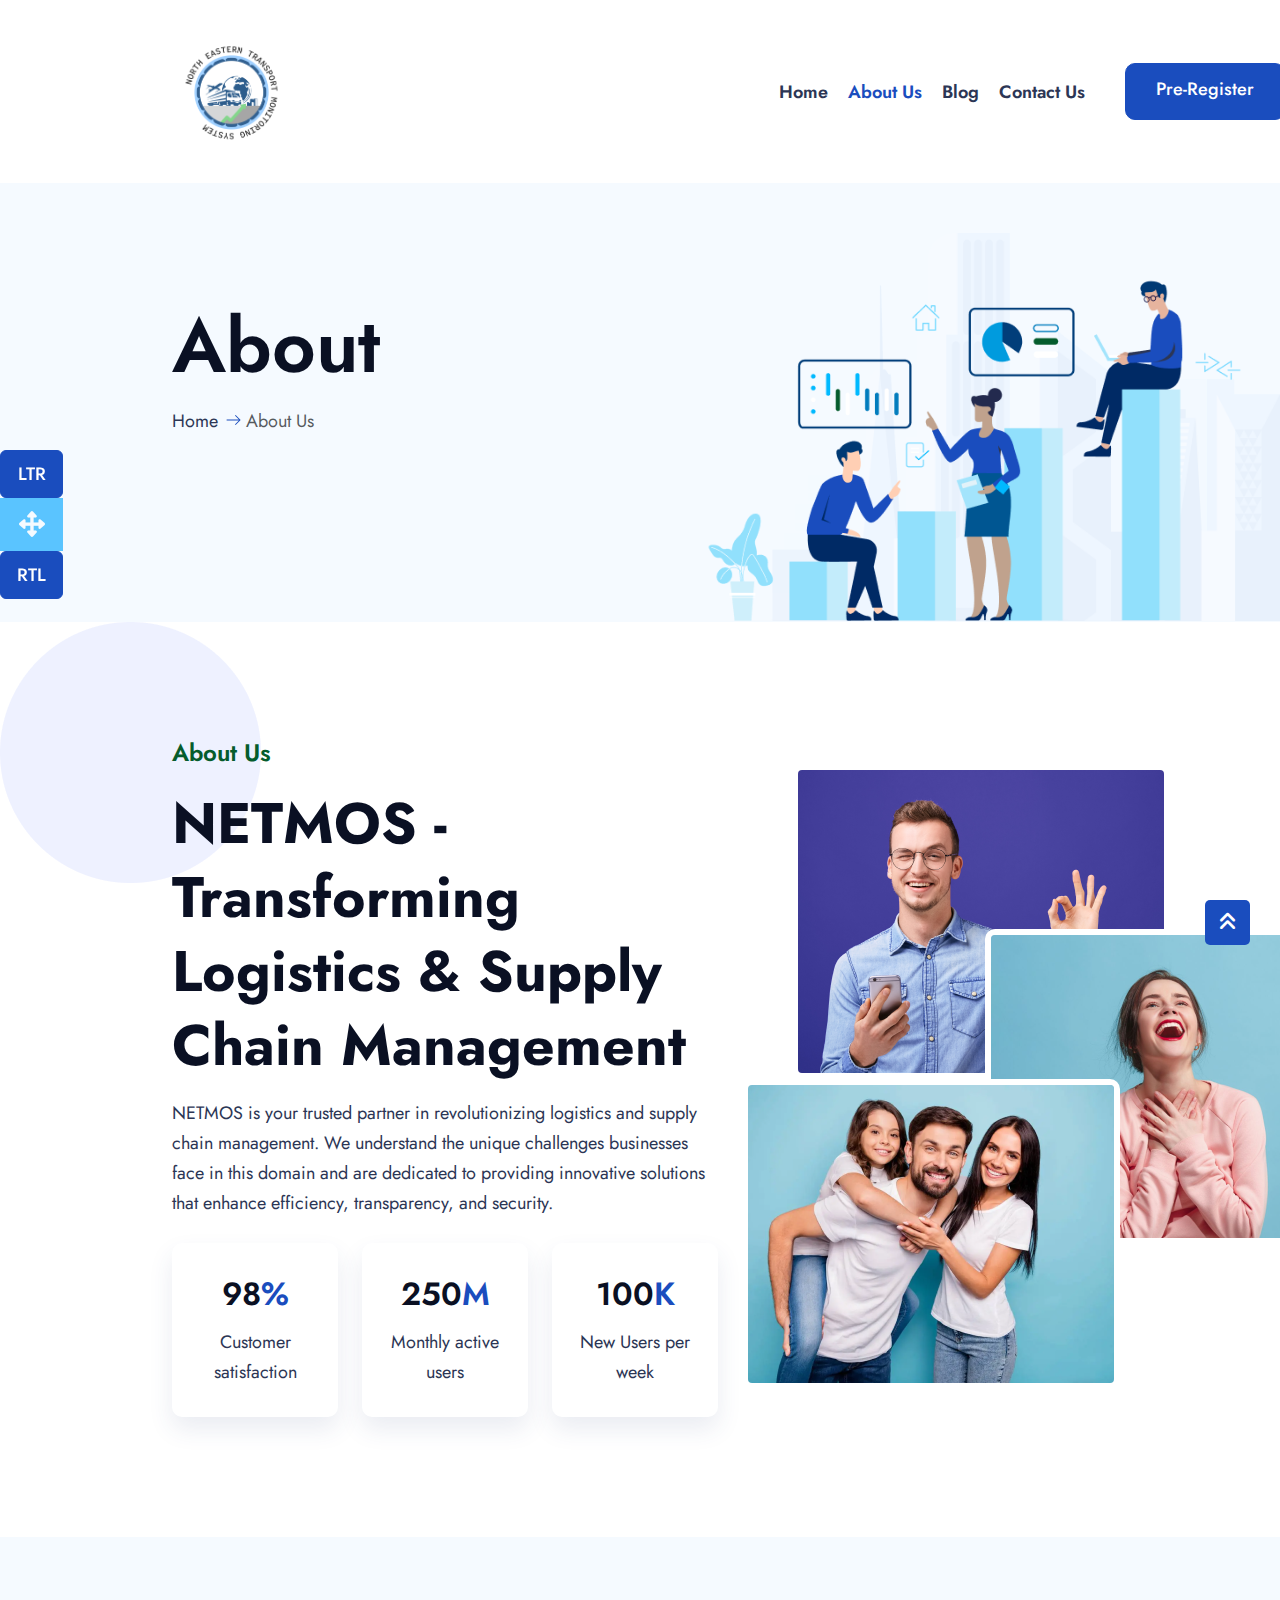
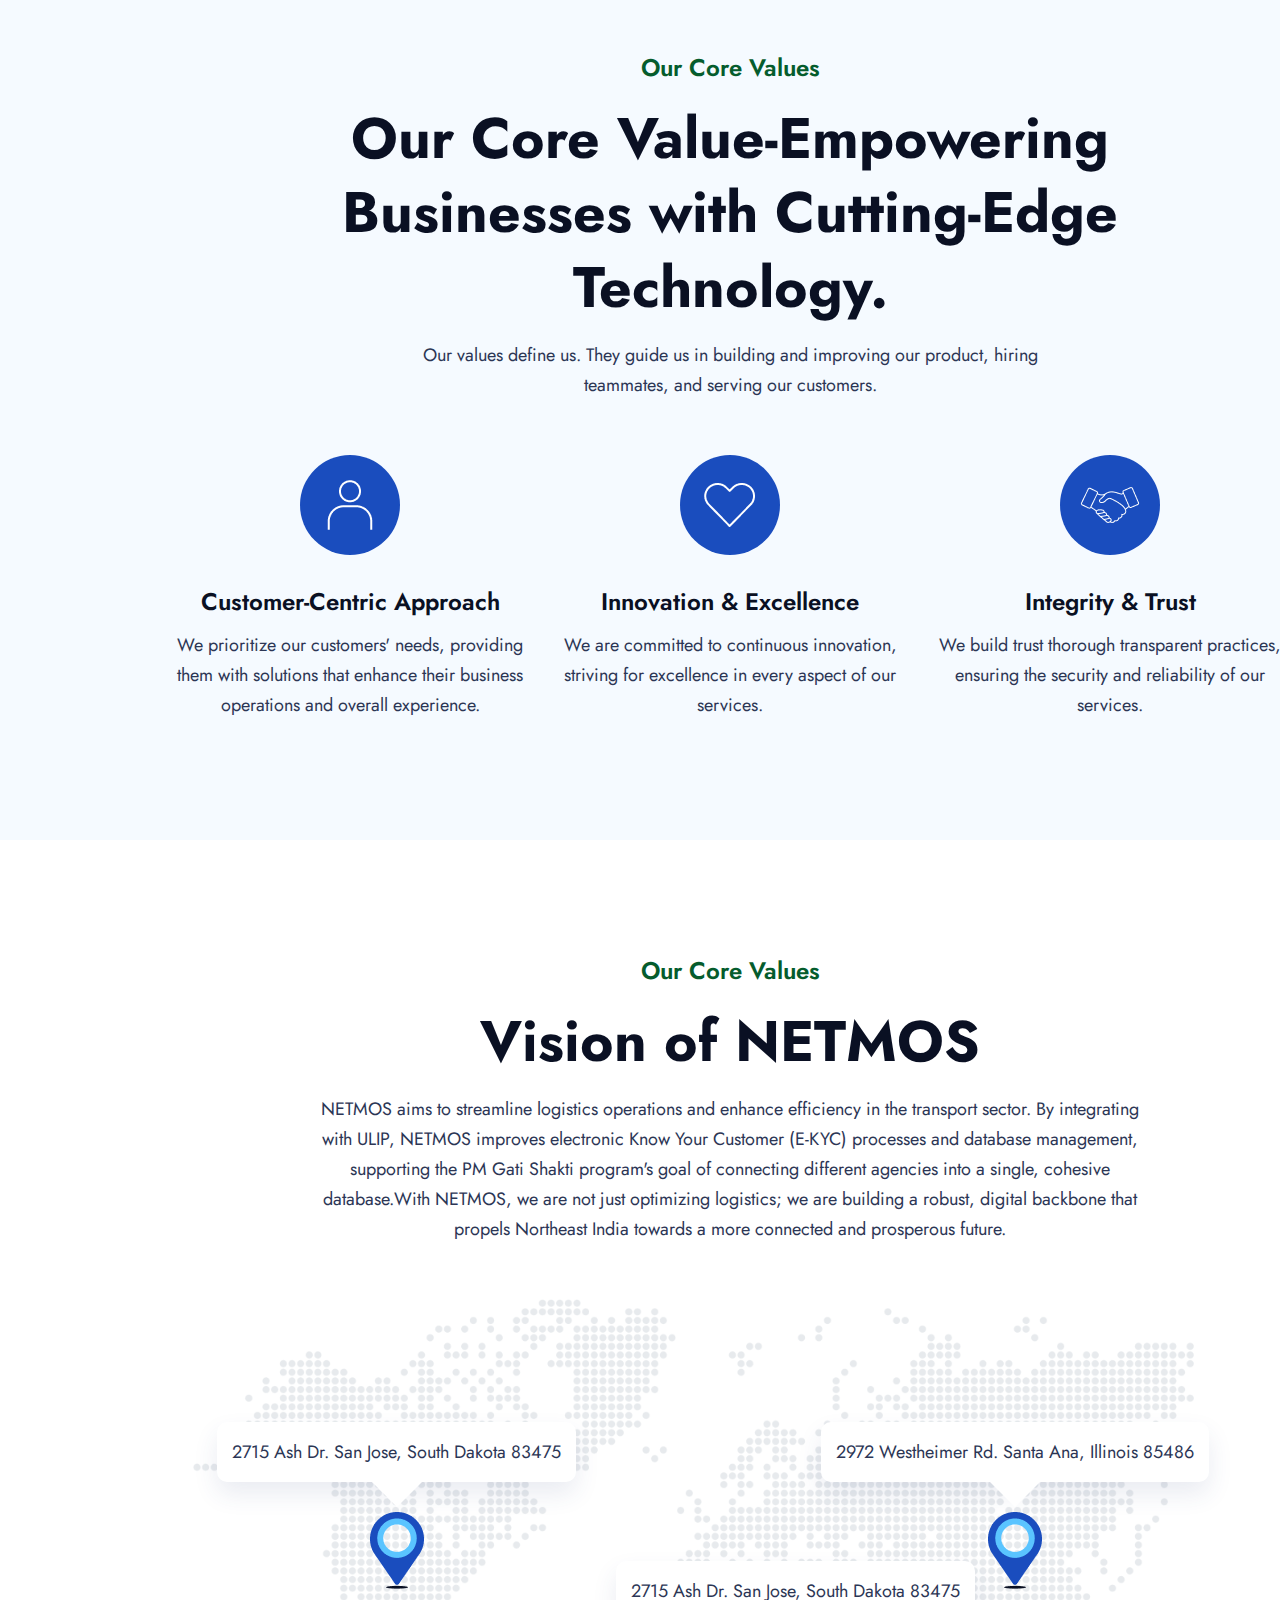
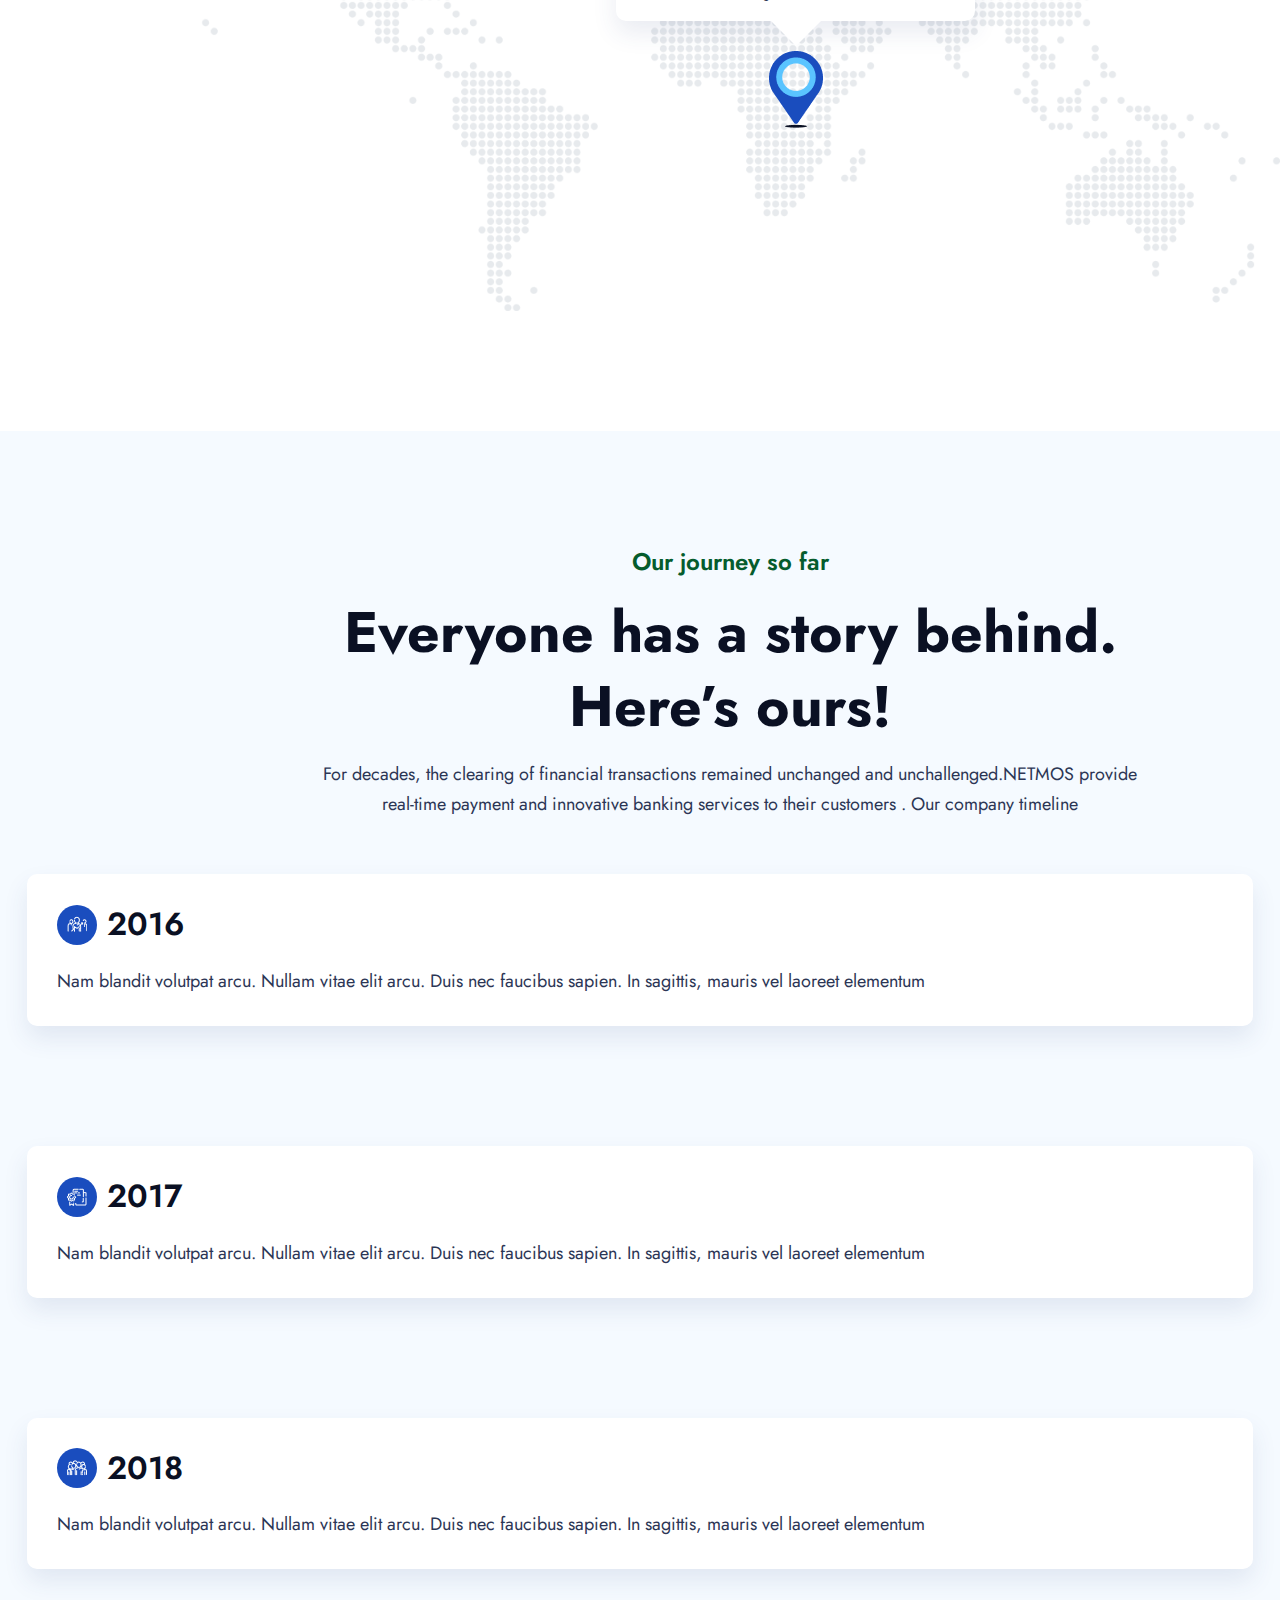
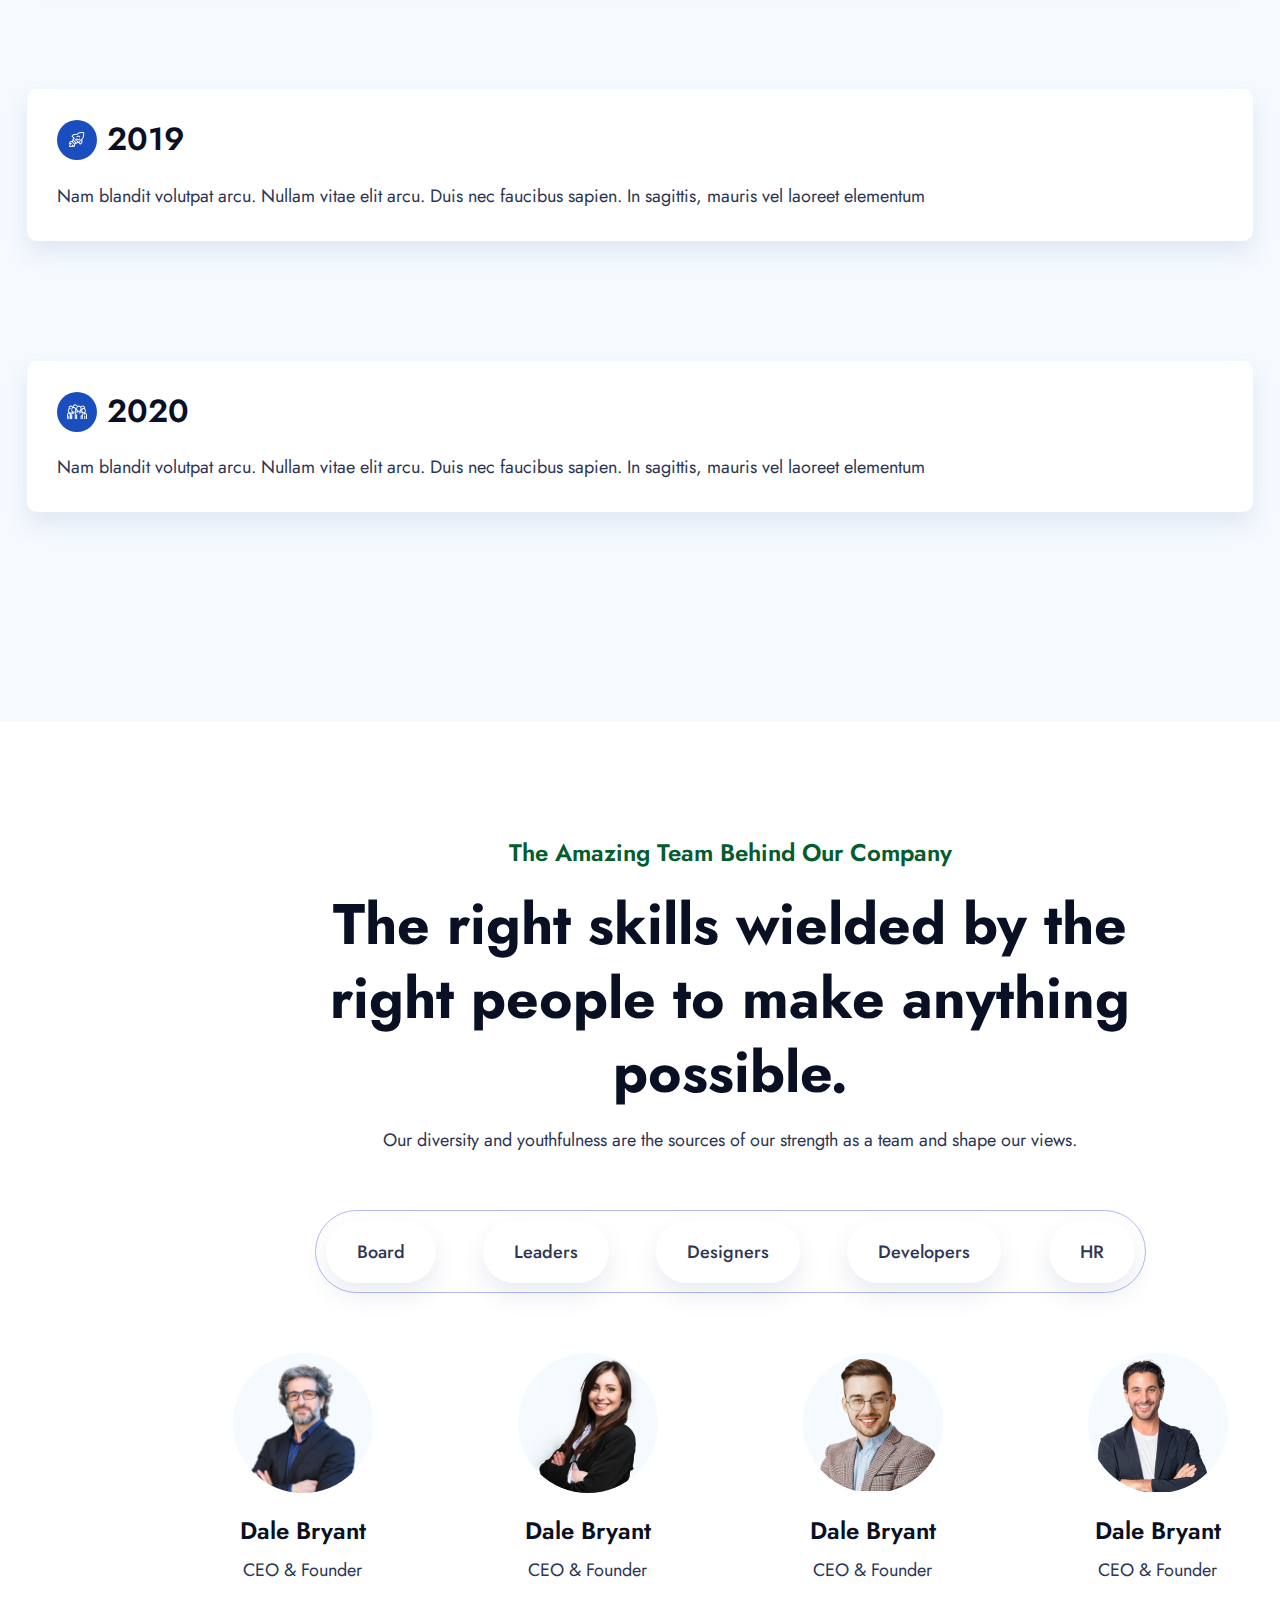
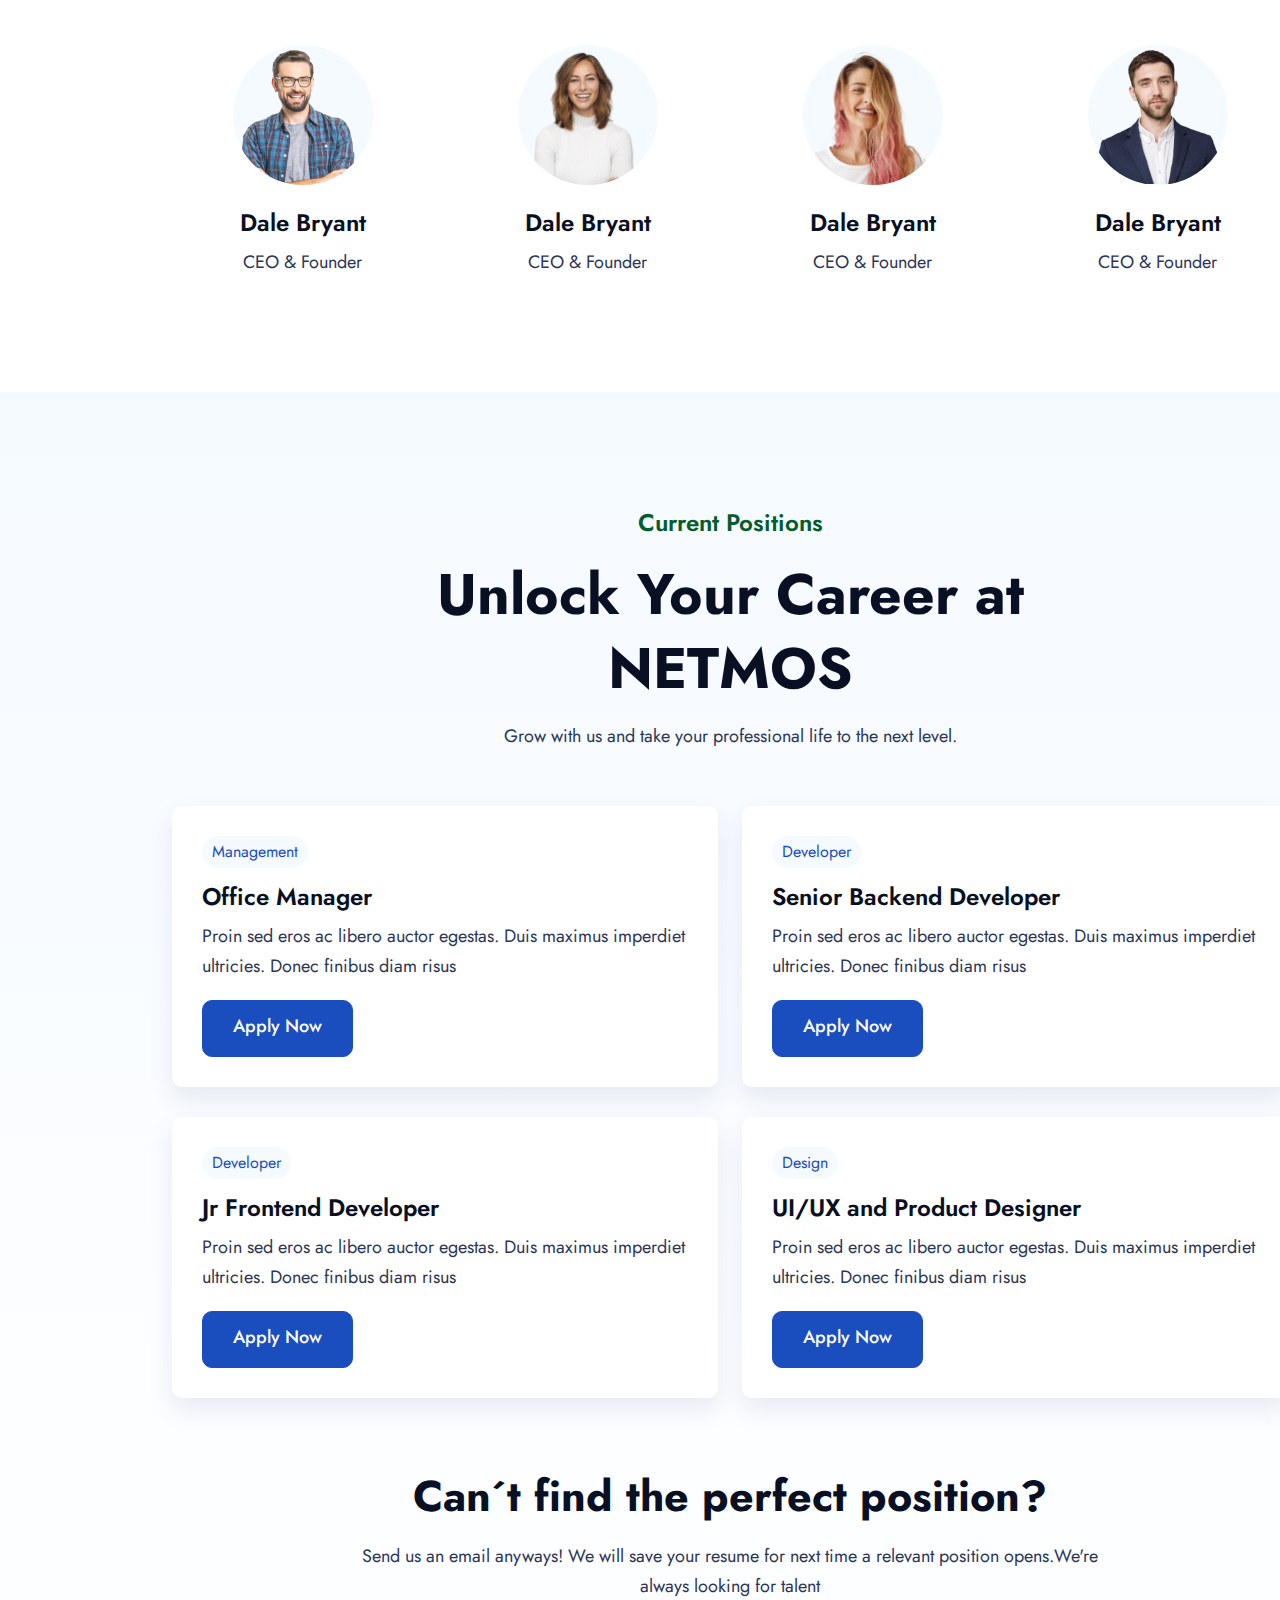
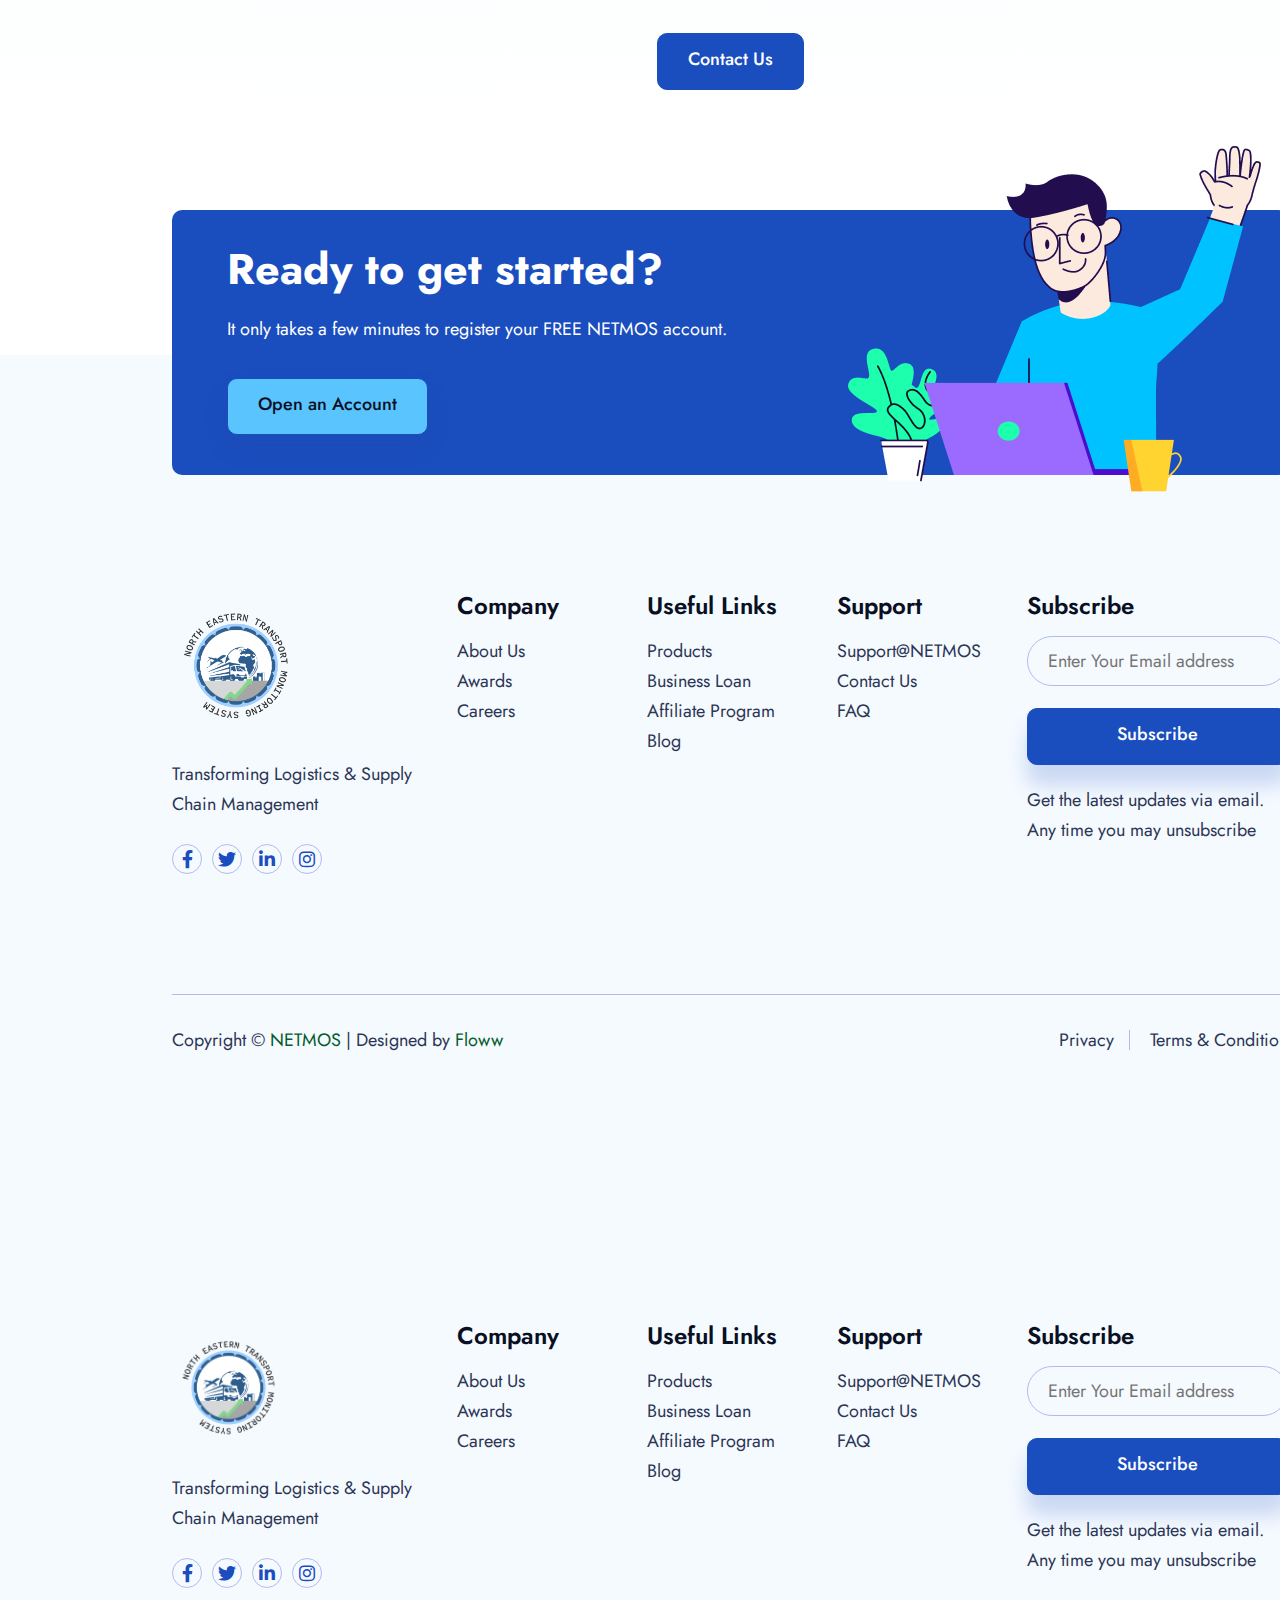
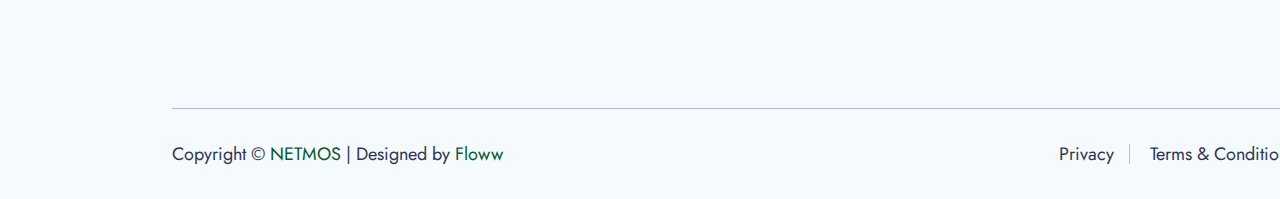
==== about-us-tushar.html @ 6db199b0 "About and Contact Page added" ====
<!doctype html>
<html class="no-js" lang="en">

<head>
    <meta charset="UTF-8">
    <meta http-equiv="X-UA-Compatible" content="IE=edge" />
    <meta name="viewport" content="width=device-width, initial-scale=1.0">
    <meta http-equiv="X-UA-Compatible" content="ie=edge">
    <title>NETMOS</title>

    <link rel="shortcut icon" href="img/fav.png" type="image/x-icon">
    <link rel="stylesheet" href="css/bootstrap.min.css">
    <link rel="stylesheet" href="css/fontawesome.min.css">

    <link rel="stylesheet" href="https://cdnjs.cloudflare.com/ajax/libs/font-awesome/6.0.0-beta3/css/all.min.css">
    <!-- <link rel="stylesheet" href="css/all.min.css"> -->

    <link rel="stylesheet" href="css/jquery-ui.css">
    <link rel="stylesheet" href="css/plugin/nice-select.css">
    <link rel="stylesheet" href="css/plugin/slick.css">
    <link rel="stylesheet" href="css/arafat-font.css">
    <link rel="stylesheet" href="css/plugin/animate.css">
    <link rel="stylesheet" href="css/style.min.css">
    <link rel="stylesheet" href="css/style-rtl.min.css" id="rtl-stylesheet" disabled>
</head>

<body>

    <!-- start LTR to RTL -->
    <div class="position-fixed d-flex flex-column text-center" id="draggableDiv">
        <button id="btn-ltr" class="cmn-btn rounded-2 py-2 px-3">LTR</button>
        <span class="draggable py-2"><i class="fas fa-arrows-alt xxlr m-0"></i></span>
        <button id="btn-rtl" class="cmn-btn rounded-2 py-2 px-3">RTL</button>
    </div>
    <!-- end LTR to RTL -->

    <!-- start preloader -->
    <div class="preloader" id="preloader"></div>
    <!-- end preloader -->

    <!-- Scroll To Top Start-->
    <a href="javascript:void(0)" class="scrollToTop"><i class="fas fa-angle-double-up"></i></a>
    <!-- Scroll To Top End -->

    <!-- header-section start -->
    <header class="header-section">
        <div class="overlay">
            <div class="container">
                <div class="row d-flex header-area">
                    <nav class="navbar navbar-expand-lg navbar-light">
                        <a class="" href="index.html">
                            <img src="img/logos/netmos-logo.png" class="logo" alt="logo" style="width: 115px;">
                        </a>
                        <button class="navbar-toggler collapsed" type="button" data-bs-toggle="collapse"
                            data-bs-target="#navbar-content">
                            <i class="fas fa-bars"></i>
                        </button>
                        <div class="collapse navbar-collapse justify-content-end" id="navbar-content">
                            <ul class="navbar-nav mr-auto mb-2 mb-lg-0">
                                <li class="nav-item">
                                    <a class="nav-link" aria-current="page" href="index.html">Home</a>
                                </li>
                                <li class="nav-item">
                                    <a class="nav-link" aria-current="page" href="about-us-tushar.html">About Us</a>
                                </li>
                                <li class="nav-item">
                                    <a class="nav-link" aria-current="page" href="blog.html">Blog</a>
                                </li>
                                <!-- <li class="nav-item dropdown main-navbar">
                                    <a class="nav-link dropdown-toggle" href="javascript:void(0)"
                                        data-bs-toggle="dropdown" data-bs-auto-close="outside">Blog</a>
                                    <ul class="dropdown-menu main-menu shadow">
                                        <li class="dropend sub-navbar">
                                            <a href="javascript:void(0)" class="dropdown-item dropdown-toggle"
                                                data-bs-toggle="dropdown" data-bs-auto-close="outside">Account</a>
                                            <ul class="dropdown-menu sub-menu shadow">
                                                <li><a class="nav-link" href="account.html">Account</a></li>
                                                <li><a class="nav-link" href="account-details.html">Account Details</a>
                                                </li>
                                            </ul>
                                        </li>
                                        <li><a class="nav-link" href="">Blog</a></li>
                                        <li class="dropend sub-navbar">
                                            <a href="javascript:void(0)" class="dropdown-item dropdown-toggle"
                                                data-bs-toggle="dropdown" data-bs-auto-close="outside">Loan</a>
                                            <ul class="dropdown-menu sub-menu shadow">
                                                <li><a class="nav-link" href="business-loan.html">Business Loans</a>
                                                </li>
                                                <li><a class="nav-link" href="educations-loan.html">Educations Loans</a>
                                                </li>
                                                <li><a class="nav-link" href="home-loan.html">Home Loans</a></li>
                                                <li><a class="nav-link" href="car-loan.html">Car Loans</a></li>
                                                <li><a class="nav-link" href="personal-loan.html">Personal Loans</a>
                                                </li>
                                            </ul>
                                        </li>
                                        <li><a class="nav-link" href="card.html">Card</a></li>
                                    </ul>
                                </li> -->
                                <!-- <li class="nav-item dropdown main-navbar">
                                    <a class="nav-link dropdown-toggle" href="javascript:void(0)"
                                        data-bs-toggle="dropdown" data-bs-auto-close="outside">Pages</a>
                                    <ul class="dropdown-menu main-menu shadow">
                                        <li><a class="nav-link" href="affiliate.html">Affiliate</a></li>
                                        <li class="dropend sub-navbar">
                                            <a href="javascript:void(0)" class="dropdown-item dropdown-toggle"
                                                data-bs-toggle="dropdown" data-bs-auto-close="outside">Blog</a>
                                            <ul class="dropdown-menu sub-menu shadow">
                                                <li><a class="nav-link" href="blog-list.html">Blog List</a></li>
                                                <li><a class="nav-link" href="blog-grid.html">Blog Grid</a></li>
                                                <li><a class="nav-link" href="blog-single.html">Blog Single</a></li>
                                            </ul>
                                        </li>
                                        <li><a class="nav-link" href="remittance.html">Remittance</a></li>
                                        <li><a class="nav-link" href="career-single.html">Career Single</a></li>
                                        <li><a class="nav-link" href="faqs.html">Faqs</a></li>
                                        <li><a class="nav-link" href="login.html">Login</a></li>
                                        <li><a class="nav-link" href="password-set.html">Password Set</a></li>
                                        <li><a class="nav-link" href="varify-number.html">Varify Number</a></li>
                                        <li><a class="nav-link" href="otp.html">OTP</a></li>

                                        <li><a class="nav-link" href="terms-conditions.html">Terms Conditions</a></li>
                                        <li><a class="nav-link" href="privacy-policy.html">Privacy Policy</a></li>

                                    </ul>
                                </li> -->
                                <li class="nav-item">
                                    <a class="nav-link" href="contact-us-tushar.html">Contact Us</a>
                                </li>
                            </ul>
                            <div class="right-area header-action d-flex align-items-center">
                                <a href="register.html" class="cmn-btn">Pre-Register</a>
                            </div>
                        </div>
                    </nav>
                </div>
            </div>
        </div>
    </header>
    <!-- header-section end -->



    <!-- banner-section start -->
    <section class="banner-section inner-banner about">
        <div class="overlay">
            <div class="banner-content d-flex align-items-center">
                <div class="container">
                    <div class="row justify-content-start">
                        <div class="col-lg-7 col-md-10">
                            <div class="main-content">
                                <h1>About</h1>
                                <div class="breadcrumb-area">
                                    <nav aria-label="breadcrumb">
                                        <ol class="breadcrumb d-flex align-items-center">
                                            <li class="breadcrumb-item"><a href="index.html">Home</a></li>
                                            <li class="breadcrumb-item active" aria-current="page">About Us</li>
                                        </ol>
                                    </nav>
                                </div>
                            </div>
                        </div>
                    </div>
                </div>
            </div>
        </div>
    </section>
    <!-- banner-section end -->

    <!-- About Us In start -->
    <section class="about-section">
        <div class="overlay pt-120 pb-120">
            <div class="container wow fadeInUp">
                <div class="row align-items-center">
                    <div class="col-lg-6">
                        <div class="text-area">
                            <h5 class="sub-title">About Us</h5>
                            <h2 class="title">NETMOS - Transforming Logistics & Supply Chain Management</h2>
                            <p>
                                NETMOS is your trusted partner in revolutionizing logistics and supply chain management.
                                We understand the unique challenges businesses face in this domain and are dedicated to
                                providing innovative solutions that enhance efficiency, transparency, and security.
                            </p>
                        </div>
                        <div class="row cus-mar">
                            <div class="col-xl-4 col-md-4">
                                <div class="count-content text-center">
                                    <div class="count-number">
                                        <h4 class="counter">98</h4>
                                        <h4 class="static">%</h4>
                                    </div>
                                    <p>Customer satisfaction</p>
                                </div>
                            </div>
                            <div class="col-xl-4 col-md-4">
                                <div class="count-content text-center">
                                    <div class="count-number ">
                                        <h4 class="counter">250</h4>
                                        <h4 class="static">M</h4>
                                    </div>
                                    <p>Monthly active users</p>
                                </div>
                            </div>
                            <div class="col-xl-4 col-md-4">
                                <div class="count-content text-center">
                                    <div class="count-number ">
                                        <h4 class="counter">100</h4>
                                        <h4 class="static">K</h4>
                                    </div>
                                    <p>New Users per week</p>
                                </div>
                            </div>
                        </div>
                    </div>
                    <div class="col-lg-6 text-end">
                        <div class="img-area">
                            <img class="img-1" src="img2/about-img-1.png" alt="image">
                            <img class="img-2" src="img2/about-img-2.png" alt="image">
                            <img class="img-3" src="img2/about-img-3.png" alt="image">
                        </div>
                    </div>
                </div>
            </div>
        </div>
    </section>
    <!-- About Us In end -->

    <!-- Our core values In start -->
    <section class="our-core-values">
        <div class="overlay pt-120 pb-120">
            <div class="container wow fadeInUp">
                <div class="row justify-content-center">
                    <div class="col-lg-9">
                        <div class="section-header text-center">
                            <h5 class="sub-title">Our Core Values</h5>
                            <h2 class="title">Our Core Value-Empowering Businesses with Cutting-Edge Technology.</h2>
                            <p>Our values define us. They guide us in building and improving our product, hiring
                                teammates, and serving our customers.</p>
                        </div>
                    </div>
                </div>
                <div class="row cus-mar">
                    <div class="col-xl-4 col-md-4">
                        <div class="single-box">
                            <div class="icon">
                                <img src="img2/core-values-1.png" alt="icon">
                            </div>
                            <div class="text-area">
                                <h5>Customer-Centric Approach</h5>
                                <p>We prioritize our customers' needs, providing them with solutions that enhance their
                                    business
                                    operations and overall experience.</p>
                            </div>
                        </div>
                    </div>
                    <div class="col-xl-4 col-md-4">
                        <div class="single-box">
                            <div class="icon">
                                <img src="img2/core-values-2.png" alt="icon">
                            </div>
                            <div class="text-area">
                                <h5>Innovation & Excellence</h5>
                                <p>
                                    We are committed to continuous innovation, striving for excellence in every aspect
                                    of our
                                    services.</p>
                            </div>
                        </div>
                    </div>

                    <div class="col-xl-4 col-md-4">
                        <div class="single-box">
                            <div class="icon">
                                <img src="img2/core-values-3.png" alt="icon">
                            </div>
                            <div class="text-area">
                                <h5>Integrity & Trust
                                </h5>
                                <p>
                                    We build trust thorough transparent practices, ensuring the security and reliability
                                    of our services.</p>
                            </div>
                        </div>
                    </div>
                </div>
            </div>
        </div>
    </section>
    <!-- Our core values In end -->

    <!-- Map In start -->
    <section class="map-section">
        <div class="overlay pt-120 pb-120">
            <div class="container wow fadeInUp">
                <div class="row justify-content-center">
                    <div class="col-xl-9 col-lg-10">
                        <div class="section-header text-center">
                            <h5 class="sub-title">Our Core Values</h5>
                            <h2 class="title">Vision of NETMOS</h2>
                            <p>NETMOS aims to streamline logistics operations and enhance efficiency in the transport
                                sector.
                                By integrating with ULIP, NETMOS improves electronic Know Your Customer (E-KYC)
                                processes and database management, supporting the PM Gati Shakti program's goal of
                                connecting different agencies into a single, cohesive database.With NETMOS, we are not
                                just
                                optimizing logistics; we are building a robust, digital backbone that propels Northeast
                                India
                                towards a more connected and prosperous future.</p>
                        </div>
                    </div>
                </div>
                <div class="row">
                    <div class="map-area">
                        <img src="img2/world-map.png" alt="image">
                        <div class="element pos-1">
                            <div class="details">
                                <p>2715 Ash Dr. San Jose, South Dakota 83475</p>
                            </div>
                            <div class="dot-area">
                                <img src="img2/maps-dot.png" alt="image">
                            </div>
                        </div>
                        <div class="element pos-2">
                            <div class="details">
                                <p>2972 Westheimer Rd. Santa Ana, Illinois 85486</p>
                            </div>
                            <div class="dot-area">
                                <img src="img2/maps-dot.png" alt="image">
                            </div>
                        </div>
                        <div class="element pos-3">
                            <div class="details">
                                <p>2715 Ash Dr. San Jose, South Dakota 83475</p>
                            </div>
                            <div class="dot-area">
                                <img src="img2/maps-dot.png" alt="image">
                            </div>
                        </div>
                    </div>
                </div>
            </div>
        </div>
    </section>
    <!-- Map In end -->

    <!-- Our journey In start -->
    <section class="our-journey">
        <div class="overlay pt-120 pb-120">
            <div class="container wow fadeInUp">
                <div class="row justify-content-center">
                    <div class="col-xl-9 col-lg-10">
                        <div class="section-header text-center">
                            <h5 class="sub-title">Our journey so far</h5>
                            <h2 class="title">Everyone has a story behind. Here’s ours!</h2>
                            <p>For decades, the clearing of financial transactions remained unchanged and
                                unchallenged.NETMOS provide real-time payment and innovative banking services to
                                their
                                customers . Our company timeline</p>
                        </div>
                    </div>
                </div>
            </div>
            <div class="container-fluid">
                <div class="row">
                    <div class="journey-carousel">
                        <div class="single">
                            <div class="single-box">
                                <div class="top-box d-flex align-items-center">
                                    <div class="icon-box">
                                        <img src="img2/our-journey-1.png" alt="icon">
                                    </div>
                                    <h4>2016</h4>
                                </div>
                                <div class="text-box">
                                    <p>Nam blandit volutpat arcu. Nullam vitae elit arcu. Duis nec faucibus sapien. In
                                        sagittis, mauris vel laoreet elementum</p>
                                </div>
                            </div>
                        </div>
                        <div class="single">
                            <div class="single-box">
                                <div class="top-box d-flex align-items-center">
                                    <div class="icon-box">
                                        <img src="img2/our-journey-2.png" alt="icon">
                                    </div>
                                    <h4>2017</h4>
                                </div>
                                <div class="text-box">
                                    <p>Nam blandit volutpat arcu. Nullam vitae elit arcu. Duis nec faucibus sapien. In
                                        sagittis, mauris vel laoreet elementum</p>
                                </div>
                            </div>
                        </div>
                        <div class="single">
                            <div class="single-box">
                                <div class="top-box d-flex align-items-center">
                                    <div class="icon-box">
                                        <img src="img2/our-journey-3.png" alt="icon">
                                    </div>
                                    <h4>2018</h4>
                                </div>
                                <div class="text-box">
                                    <p>Nam blandit volutpat arcu. Nullam vitae elit arcu. Duis nec faucibus sapien. In
                                        sagittis, mauris vel laoreet elementum</p>
                                </div>
                            </div>
                        </div>
                        <div class="single">
                            <div class="single-box">
                                <div class="top-box d-flex align-items-center">
                                    <div class="icon-box">
                                        <img src="img2/our-journey-4.png" alt="icon">
                                    </div>
                                    <h4>2019</h4>
                                </div>
                                <div class="text-box">
                                    <p>Nam blandit volutpat arcu. Nullam vitae elit arcu. Duis nec faucibus sapien. In
                                        sagittis, mauris vel laoreet elementum</p>
                                </div>
                            </div>
                        </div>
                        <div class="single">
                            <div class="single-box">
                                <div class="top-box d-flex align-items-center">
                                    <div class="icon-box">
                                        <img src="img2/our-journey-3.png" alt="icon">
                                    </div>
                                    <h4>2020</h4>
                                </div>
                                <div class="text-box">
                                    <p>Nam blandit volutpat arcu. Nullam vitae elit arcu. Duis nec faucibus sapien. In
                                        sagittis, mauris vel laoreet elementum</p>
                                </div>
                            </div>
                        </div>
                    </div>
                </div>
            </div>
        </div>
    </section>
    <!-- Our journey In end -->

    <!-- Our Amazing Team In start -->
    <section class="our-team">
        <div class="overlay pt-120 pb-120">
            <div class="container wow fadeInUp">
                <div class="row justify-content-center">
                    <div class="col-xl-9 col-lg-10">
                        <div class="section-header text-center">
                            <h5 class="sub-title">The Amazing Team Behind Our Company</h5>
                            <h2 class="title">The right skills wielded by the right people to make anything possible.
                            </h2>
                            <p>Our diversity and youthfulness are the sources of our strength as a team and shape our
                                views.</p>
                        </div>
                    </div>
                </div>
                <div class="row justify-content-center">
                    <div class="col-xxl-7 col-lg-9 col-md-12">
                        <ul class="nav nav-tabs mb-60" role="tablist">
                            <li class="nav-item" role="presentation">
                                <button class="nav-link" id="board-tab" data-bs-toggle="tab" data-bs-target="#board"
                                    type="button" role="tab" aria-controls="board" aria-selected="true">Board</button>
                            </li>
                            <li class="nav-item" role="presentation">
                                <button class="nav-link" id="leaders-tab" data-bs-toggle="tab" data-bs-target="#leaders"
                                    type="button" role="tab" aria-controls="leaders"
                                    aria-selected="false">Leaders</button>
                            </li>
                            <li class="nav-item" role="presentation">
                                <button class="nav-link" id="designers-tab" data-bs-toggle="tab"
                                    data-bs-target="#designers" type="button" role="tab" aria-controls="designers"
                                    aria-selected="false">Designers</button>
                            </li>
                            <li class="nav-item" role="presentation">
                                <button class="nav-link" id="developers-tab" data-bs-toggle="tab"
                                    data-bs-target="#developers" type="button" role="tab" aria-controls="developers"
                                    aria-selected="false">Developers</button>
                            </li>
                            <li class="nav-item" role="presentation">
                                <button class="nav-link" id="hr-tab" data-bs-toggle="tab" data-bs-target="#hr"
                                    type="button" role="tab" aria-controls="hr" aria-selected="false">HR</button>
                            </li>
                        </ul>
                    </div>
                    <div class="col-lg-12">
                        <div class="tab-content">
                            <div class="tab-pane fade show active" id="board" role="tabpanel"
                                aria-labelledby="board-tab">
                                <div class="row">
                                    <div class="col-md-3 col-sm-6">
                                        <div class="single-box">
                                            <div class="icon-box">
                                                <img src="img2/team-2.png" alt="image">
                                            </div>
                                            <div class="test-area">
                                                <h5>Dale Bryant</h5>
                                                <p>CEO & Founder</p>
                                            </div>
                                        </div>
                                    </div>
                                    <div class="col-md-3 col-sm-6">
                                        <div class="single-box">
                                            <div class="icon-box">
                                                <img src="img2/team-1.png" alt="image">
                                            </div>
                                            <div class="test-area">
                                                <h5>Dale Bryant</h5>
                                                <p>CEO & Founder</p>
                                            </div>
                                        </div>
                                    </div>
                                    <div class="col-md-3 col-sm-6">
                                        <div class="single-box">
                                            <div class="icon-box">
                                                <img src="img2/team-3.png" alt="image">
                                            </div>
                                            <div class="test-area">
                                                <h5>Dale Bryant</h5>
                                                <p>CEO & Founder</p>
                                            </div>
                                        </div>
                                    </div>
                                    <div class="col-md-3 col-sm-6">
                                        <div class="single-box">
                                            <div class="icon-box">
                                                <img src="img2/team-4.png" alt="image">
                                            </div>
                                            <div class="test-area">
                                                <h5>Dale Bryant</h5>
                                                <p>CEO & Founder</p>
                                            </div>
                                        </div>
                                    </div>
                                    <div class="col-md-3 col-sm-6">
                                        <div class="single-box">
                                            <div class="icon-box">
                                                <img src="img2/team-5.png" alt="image">
                                            </div>
                                            <div class="test-area">
                                                <h5>Dale Bryant</h5>
                                                <p>CEO & Founder</p>
                                            </div>
                                        </div>
                                    </div>
                                    <div class="col-md-3 col-sm-6">
                                        <div class="single-box">
                                            <div class="icon-box">
                                                <img src="img2/team-6.png" alt="image">
                                            </div>
                                            <div class="test-area">
                                                <h5>Dale Bryant</h5>
                                                <p>CEO & Founder</p>
                                            </div>
                                        </div>
                                    </div>
                                    <div class="col-md-3 col-sm-6">
                                        <div class="single-box">
                                            <div class="icon-box">
                                                <img src="img2/team-7.png" alt="image">
                                            </div>
                                            <div class="test-area">
                                                <h5>Dale Bryant</h5>
                                                <p>CEO & Founder</p>
                                            </div>
                                        </div>
                                    </div>
                                    <div class="col-md-3 col-sm-6">
                                        <div class="single-box">
                                            <div class="icon-box">
                                                <img src="img2/team-8.png" alt="image">
                                            </div>
                                            <div class="test-area">
                                                <h5>Dale Bryant</h5>
                                                <p>CEO & Founder</p>
                                            </div>
                                        </div>
                                    </div>
                                </div>
                            </div>
                            <div class="tab-pane fade" id="leaders" role="tabpanel" aria-labelledby="leaders-tab">
                                <div class="row">
                                    <div class="col-md-3 col-sm-6">
                                        <div class="single-box">
                                            <div class="icon-box">
                                                <img src="img2/team-2.png" alt="image">
                                            </div>
                                            <div class="test-area">
                                                <h5>Dale Bryant</h5>
                                                <p>CEO & Founder</p>
                                            </div>
                                        </div>
                                    </div>
                                    <div class="col-md-3 col-sm-6">
                                        <div class="single-box">
                                            <div class="icon-box">
                                                <img src="img2/team-1.png" alt="image">
                                            </div>
                                            <div class="test-area">
                                                <h5>Dale Bryant</h5>
                                                <p>CEO & Founder</p>
                                            </div>
                                        </div>
                                    </div>
                                    <div class="col-md-3 col-sm-6">
                                        <div class="single-box">
                                            <div class="icon-box">
                                                <img src="img2/team-3.png" alt="image">
                                            </div>
                                            <div class="test-area">
                                                <h5>Dale Bryant</h5>
                                                <p>CEO & Founder</p>
                                            </div>
                                        </div>
                                    </div>
                                    <div class="col-md-3 col-sm-6">
                                        <div class="single-box">
                                            <div class="icon-box">
                                                <img src="img2/team-4.png" alt="image">
                                            </div>
                                            <div class="test-area">
                                                <h5>Dale Bryant</h5>
                                                <p>CEO & Founder</p>
                                            </div>
                                        </div>
                                    </div>
                                    <div class="col-md-3 col-sm-6">
                                        <div class="single-box">
                                            <div class="icon-box">
                                                <img src="img2/team-5.png" alt="image">
                                            </div>
                                            <div class="test-area">
                                                <h5>Dale Bryant</h5>
                                                <p>CEO & Founder</p>
                                            </div>
                                        </div>
                                    </div>
                                    <div class="col-md-3 col-sm-6">
                                        <div class="single-box">
                                            <div class="icon-box">
                                                <img src="img2/team-6.png" alt="image">
                                            </div>
                                            <div class="test-area">
                                                <h5>Dale Bryant</h5>
                                                <p>CEO & Founder</p>
                                            </div>
                                        </div>
                                    </div>
                                    <div class="col-md-3 col-sm-6">
                                        <div class="single-box">
                                            <div class="icon-box">
                                                <img src="img2/team-7.png" alt="image">
                                            </div>
                                            <div class="test-area">
                                                <h5>Dale Bryant</h5>
                                                <p>CEO & Founder</p>
                                            </div>
                                        </div>
                                    </div>
                                    <div class="col-md-3 col-sm-6">
                                        <div class="single-box">
                                            <div class="icon-box">
                                                <img src="img2/team-8.png" alt="image">
                                            </div>
                                            <div class="test-area">
                                                <h5>Dale Bryant</h5>
                                                <p>CEO & Founder</p>
                                            </div>
                                        </div>
                                    </div>
                                </div>
                            </div>
                            <div class="tab-pane fade" id="designers" role="tabpanel" aria-labelledby="designers-tab">
                                <div class="row">
                                    <div class="col-md-3 col-sm-6">
                                        <div class="single-box">
                                            <div class="icon-box">
                                                <img src="img2/team-2.png" alt="image">
                                            </div>
                                            <div class="test-area">
                                                <h5>Dale Bryant</h5>
                                                <p>CEO & Founder</p>
                                            </div>
                                        </div>
                                    </div>
                                    <div class="col-md-3 col-sm-6">
                                        <div class="single-box">
                                            <div class="icon-box">
                                                <img src="img2/team-1.png" alt="image">
                                            </div>
                                            <div class="test-area">
                                                <h5>Dale Bryant</h5>
                                                <p>CEO & Founder</p>
                                            </div>
                                        </div>
                                    </div>
                                    <div class="col-md-3 col-sm-6">
                                        <div class="single-box">
                                            <div class="icon-box">
                                                <img src="img2/team-3.png" alt="image">
                                            </div>
                                            <div class="test-area">
                                                <h5>Dale Bryant</h5>
                                                <p>CEO & Founder</p>
                                            </div>
                                        </div>
                                    </div>
                                    <div class="col-md-3 col-sm-6">
                                        <div class="single-box">
                                            <div class="icon-box">
                                                <img src="img2/team-4.png" alt="image">
                                            </div>
                                            <div class="test-area">
                                                <h5>Dale Bryant</h5>
                                                <p>CEO & Founder</p>
                                            </div>
                                        </div>
                                    </div>
                                    <div class="col-md-3 col-sm-6">
                                        <div class="single-box">
                                            <div class="icon-box">
                                                <img src="img2/team-5.png" alt="image">
                                            </div>
                                            <div class="test-area">
                                                <h5>Dale Bryant</h5>
                                                <p>CEO & Founder</p>
                                            </div>
                                        </div>
                                    </div>
                                    <div class="col-md-3 col-sm-6">
                                        <div class="single-box">
                                            <div class="icon-box">
                                                <img src="img2/team-6.png" alt="image">
                                            </div>
                                            <div class="test-area">
                                                <h5>Dale Bryant</h5>
                                                <p>CEO & Founder</p>
                                            </div>
                                        </div>
                                    </div>
                                    <div class="col-md-3 col-sm-6">
                                        <div class="single-box">
                                            <div class="icon-box">
                                                <img src="img2/team-7.png" alt="image">
                                            </div>
                                            <div class="test-area">
                                                <h5>Dale Bryant</h5>
                                                <p>CEO & Founder</p>
                                            </div>
                                        </div>
                                    </div>
                                    <div class="col-md-3 col-sm-6">
                                        <div class="single-box">
                                            <div class="icon-box">
                                                <img src="img2/team-8.png" alt="image">
                                            </div>
                                            <div class="test-area">
                                                <h5>Dale Bryant</h5>
                                                <p>CEO & Founder</p>
                                            </div>
                                        </div>
                                    </div>
                                </div>
                            </div>
                            <div class="tab-pane fade" id="developers" role="tabpanel" aria-labelledby="developers-tab">
                                <div class="row">
                                    <div class="col-md-3 col-sm-6">
                                        <div class="single-box">
                                            <div class="icon-box">
                                                <img src="img2/team-2.png" alt="image">
                                            </div>
                                            <div class="test-area">
                                                <h5>Dale Bryant</h5>
                                                <p>CEO & Founder</p>
                                            </div>
                                        </div>
                                    </div>
                                    <div class="col-md-3 col-sm-6">
                                        <div class="single-box">
                                            <div class="icon-box">
                                                <img src="img2/team-1.png" alt="image">
                                            </div>
                                            <div class="test-area">
                                                <h5>Dale Bryant</h5>
                                                <p>CEO & Founder</p>
                                            </div>
                                        </div>
                                    </div>
                                    <div class="col-md-3 col-sm-6">
                                        <div class="single-box">
                                            <div class="icon-box">
                                                <img src="img2/team-3.png" alt="image">
                                            </div>
                                            <div class="test-area">
                                                <h5>Dale Bryant</h5>
                                                <p>CEO & Founder</p>
                                            </div>
                                        </div>
                                    </div>
                                    <div class="col-md-3 col-sm-6">
                                        <div class="single-box">
                                            <div class="icon-box">
                                                <img src="img2/team-4.png" alt="image">
                                            </div>
                                            <div class="test-area">
                                                <h5>Dale Bryant</h5>
                                                <p>CEO & Founder</p>
                                            </div>
                                        </div>
                                    </div>
                                    <div class="col-md-3 col-sm-6">
                                        <div class="single-box">
                                            <div class="icon-box">
                                                <img src="img2/team-5.png" alt="image">
                                            </div>
                                            <div class="test-area">
                                                <h5>Dale Bryant</h5>
                                                <p>CEO & Founder</p>
                                            </div>
                                        </div>
                                    </div>
                                    <div class="col-md-3 col-sm-6">
                                        <div class="single-box">
                                            <div class="icon-box">
                                                <img src="img2/team-6.png" alt="image">
                                            </div>
                                            <div class="test-area">
                                                <h5>Dale Bryant</h5>
                                                <p>CEO & Founder</p>
                                            </div>
                                        </div>
                                    </div>
                                    <div class="col-md-3 col-sm-6">
                                        <div class="single-box">
                                            <div class="icon-box">
                                                <img src="img2/team-7.png" alt="image">
                                            </div>
                                            <div class="test-area">
                                                <h5>Dale Bryant</h5>
                                                <p>CEO & Founder</p>
                                            </div>
                                        </div>
                                    </div>
                                    <div class="col-md-3 col-sm-6">
                                        <div class="single-box">
                                            <div class="icon-box">
                                                <img src="img2/team-8.png" alt="image">
                                            </div>
                                            <div class="test-area">
                                                <h5>Dale Bryant</h5>
                                                <p>CEO & Founder</p>
                                            </div>
                                        </div>
                                    </div>
                                </div>
                            </div>
                            <div class="tab-pane fade" id="hr" role="tabpanel" aria-labelledby="hr-tab">
                                <div class="row">
                                    <div class="col-md-3 col-sm-6">
                                        <div class="single-box">
                                            <div class="icon-box">
                                                <img src="img2/team-2.png" alt="image">
                                            </div>
                                            <div class="test-area">
                                                <h5>Dale Bryant</h5>
                                                <p>CEO & Founder</p>
                                            </div>
                                        </div>
                                    </div>
                                    <div class="col-md-3 col-sm-6">
                                        <div class="single-box">
                                            <div class="icon-box">
                                                <img src="img2/team-1.png" alt="image">
                                            </div>
                                            <div class="test-area">
                                                <h5>Dale Bryant</h5>
                                                <p>CEO & Founder</p>
                                            </div>
                                        </div>
                                    </div>
                                    <div class="col-md-3 col-sm-6">
                                        <div class="single-box">
                                            <div class="icon-box">
                                                <img src="img2/team-3.png" alt="image">
                                            </div>
                                            <div class="test-area">
                                                <h5>Dale Bryant</h5>
                                                <p>CEO & Founder</p>
                                            </div>
                                        </div>
                                    </div>
                                    <div class="col-md-3 col-sm-6">
                                        <div class="single-box">
                                            <div class="icon-box">
                                                <img src="img2/team-4.png" alt="image">
                                            </div>
                                            <div class="test-area">
                                                <h5>Dale Bryant</h5>
                                                <p>CEO & Founder</p>
                                            </div>
                                        </div>
                                    </div>
                                    <div class="col-md-3 col-sm-6">
                                        <div class="single-box">
                                            <div class="icon-box">
                                                <img src="img2/team-5.png" alt="image">
                                            </div>
                                            <div class="test-area">
                                                <h5>Dale Bryant</h5>
                                                <p>CEO & Founder</p>
                                            </div>
                                        </div>
                                    </div>
                                    <div class="col-md-3 col-sm-6">
                                        <div class="single-box">
                                            <div class="icon-box">
                                                <img src="img2/team-6.png" alt="image">
                                            </div>
                                            <div class="test-area">
                                                <h5>Dale Bryant</h5>
                                                <p>CEO & Founder</p>
                                            </div>
                                        </div>
                                    </div>
                                    <div class="col-md-3 col-sm-6">
                                        <div class="single-box">
                                            <div class="icon-box">
                                                <img src="img2/team-7.png" alt="image">
                                            </div>
                                            <div class="test-area">
                                                <h5>Dale Bryant</h5>
                                                <p>CEO & Founder</p>
                                            </div>
                                        </div>
                                    </div>
                                    <div class="col-md-3 col-sm-6">
                                        <div class="single-box">
                                            <div class="icon-box">
                                                <img src="img2/team-8.png" alt="image">
                                            </div>
                                            <div class="test-area">
                                                <h5>Dale Bryant</h5>
                                                <p>CEO & Founder</p>
                                            </div>
                                        </div>
                                    </div>
                                </div>
                            </div>
                        </div>
                    </div>
                </div>
            </div>
        </div>
    </section>
    <!-- Our Amazing Team In end -->

    <!-- Current Positions In start -->
    <section class="current-positions">
        <div class="overlay pt-120 pb-120">
            <div class="container wow fadeInUp">
                <div class="row justify-content-center">
                    <div class="col-xl-9 col-lg-10">
                        <div class="section-header text-center">
                            <h5 class="sub-title">Current Positions</h5>
                            <h2 class="title">Unlock Your Career at NETMOS</h2>
                            <p>Grow with us and take your professional life to the next level.</p>
                        </div>
                    </div>
                </div>
                <div class="row mb-60">
                    <div class="col-lg-6 col-md-6">
                        <div class="single-item">
                            <p class="mdr">Management</p>
                            <h5>Office Manager</h5>
                            <p>Proin sed eros ac libero auctor egestas. Duis maximus imperdiet ultricies. Donec finibus
                                diam risus</p>
                            <a href="career-single.html" class="cmn-btn">Apply Now</a>
                        </div>
                    </div>
                    <div class="col-lg-6 col-md-6">
                        <div class="single-item">
                            <p class="mdr">Developer</p>
                            <h5>Senior Backend Developer</h5>
                            <p>Proin sed eros ac libero auctor egestas. Duis maximus imperdiet ultricies. Donec finibus
                                diam risus</p>
                            <a href="career-single.html" class="cmn-btn">Apply Now</a>
                        </div>
                    </div>
                    <div class="col-lg-6 col-md-6">
                        <div class="single-item">
                            <p class="mdr">Developer</p>
                            <h5>Jr Frontend Developer</h5>
                            <p>Proin sed eros ac libero auctor egestas. Duis maximus imperdiet ultricies. Donec finibus
                                diam risus</p>
                            <a href="career-single.html" class="cmn-btn">Apply Now</a>
                        </div>
                    </div>
                    <div class="col-lg-6 col-md-6">
                        <div class="single-item">
                            <p class="mdr">Design</p>
                            <h5>UI/UX and Product Designer</h5>
                            <p>Proin sed eros ac libero auctor egestas. Duis maximus imperdiet ultricies. Donec finibus
                                diam risus</p>
                            <a href="career-single.html" class="cmn-btn">Apply Now</a>
                        </div>
                    </div>
                </div>
                <div class="row justify-content-center">
                    <div class="col-lg-8">
                        <div class="bottom-item">
                            <h3 class="title">Can´t find the perfect position?</h3>
                            <p>Send us an email anyways! We will save your resume for next time a relevant position
                                opens.We're always looking for talent</p>
                            <a href="contact-us-tushar.html" class="cmn-btn">Contact Us</a>
                        </div>
                    </div>
                </div>
            </div>
        </div>
    </section>
    <!-- Current Positions In end -->

    <!-- Get Start In start -->
    <section class="get-start wow fadeInUp">
        <div class="overlay">
            <div class="container">
                <div class="col-12">
                    <div class="get-content">
                        <div class="section-text">
                            <h3 class="title">Ready to get started?</h3>
                            <p>It only takes a few minutes to register your FREE NETMOS account.</p>
                        </div>
                        <a href="register.html" class="cmn-btn">Open an Account</a>
                        <img src="img2/get-start.png" alt="images">
                    </div>
                </div>
            </div>
        </div>
    </section>
    <!-- Get Start In end -->



















    <!-- Footer Area Start -->
    <div class="footer-section">
        <div class="container pt-120">
            <div class="row cus-mar pt-120 pb-120 justify-content-between wow fadeInUp">
                <div class="col-xl-3 col-lg-3 col-md-4 col-6">
                    <div class="footer-box">
                        <a href="index.html" class="logo">
                            <img src="img/logos/netmos-logo.png" alt="logo" style="width: 130px;">
                        </a>
                        <p>Transforming Logistics & Supply Chain Management</p>
                        <div class="social-link d-flex align-items-center">
                            <a href="javascript:void(0)"><i class="fab fa-facebook-f"></i></a>
                            <a href="https://x.com/Netmos_India"><i class="fab fa-twitter"></i></a>
                            <a href="https://www.linkedin.com/company/netmos/"><i class="fab fa-linkedin-in"></i></a>
                            <a href="https://www.instagram.com/netmos_india/"><i class="fab fa-instagram"></i></a>
                        </div>
                    </div>
                </div>
                <div class="col-xl-2 col-lg-2 col-6">
                    <div class="footer-box">
                        <h5>Company</h5>
                        <ul class="footer-link">
                            <li><a href="about-us-tushar.html">About Us</a></li>
                            <li><a href="awards.html">Awards</a></li>
                            <li><a href="career-single.html">Careers</a></li>
                        </ul>
                    </div>
                </div>
                <div class="col-xl-2 col-lg-2 col-6">
                    <div class="footer-box">
                        <h5>Useful Links</h5>
                        <ul class="footer-link">
                            <li><a href="product.html">Products</a></li>
                            <li><a href="business-loan.html">Business Loan</a></li>
                            <li><a href="affiliate.html">Affiliate Program</a></li>
                            <li><a href="blog-list.html">Blog</a></li>
                        </ul>
                    </div>
                </div>
                <div class="col-xl-2 col-lg-2 col-6">
                    <div class="footer-box">
                        <h5>Support</h5>
                        <ul class="footer-link">
                            <li><a href="/cdn-cgi/l/email-protection#23505653534c51576341424d484a4c">Support@NETMOS</a>
                            </li>
                            <li><a href="contact-us-tushar.html">Contact Us</a></li>
                            <li><a href="faqs.html">FAQ</a></li>
                        </ul>
                    </div>
                </div>
                <div class="col-xl-3 col-8">
                    <div class="footer-box">
                        <h5>Subscribe</h5>
                        <form>
                            <div class="form-group">
                                <input type="text" placeholder="Enter Your Email address">
                                <button class="cmn-btn">Subscribe</button>
                            </div>
                        </form>
                        <p>Get the latest updates via email. Any time you may unsubscribe</p>
                    </div>
                </div>
            </div>
            <div class="row">
                <div class="col-12">
                    <div class="footer-bottom">
                        <div class="left">
                            <p> Copyright © <a href="index.html">NETMOS</a> | Designed by
                                <a href="https://gofloww.co">Floww</a>
                            </p>
                        </div>
                        <div class="right">
                            <a href="privacy-policy.html" class="cus-bor">Privacy </a>
                            <a href="terms-conditions.html">Terms &amp; Condition </a>
                        </div>
                    </div>
                </div>
            </div>
        </div>
        <div class="img-area">
            <img src="img2/footer-Illu-left.png" class="left" alt="Images">
            <img src="img2/footer-Illu-right.png" class="right" alt="Images">
        </div>
    </div>
    <!-- Footer Area End -->

    <!--==================================================================-->
    <script src="js/jquery.min.js"></script>
    <script src="js/jquery-ui.js"></script>
    <script src="js/bootstrap.min.js"></script>
    <script src="js/fontawesome.js"></script>
    <script src="js/plugin/slick.js"></script>
    <script src="js/plugin/apexcharts.min.js"></script>
    <script src="js/plugin/jquery.nice-select.min.js"></script>
    <script src="js/plugin/wow.min.js"></script>
    <script src="js/plugin/plugin.js"></script>
    <script src="js/main.js"></script>
</body>

</html>






<!-- Footer Area Start -->
<div class="footer-section">
    <div class="container pt-120">
        <div class="row cus-mar pt-120 pb-120 justify-content-between wow fadeInUp">
            <div class="col-xl-3 col-lg-3 col-md-4 col-6">
                <div class="footer-box">
                    <a href="index.html" class="logo">
                        <img src="img/logos/netmos-logo.png" alt="logo" style="width: 115px;">
                    </a>
                    <p>Transforming Logistics & Supply Chain Management</p>
                    <div class=" social-link d-flex align-items-center">
                        <a href="javascript:void(0)"><i class="fab fa-facebook-f"></i></a>
                        <a href="https://x.com/Netmos_India"><i class="fab fa-twitter"></i></a>
                        <a href="https://www.linkedin.com/company/netmos/"><i class="fab fa-linkedin-in"></i></a>
                        <a href="https://www.instagram.com/netmos_india/"><i class="fab fa-instagram"></i></a>
                    </div>
                </div>
            </div>
            <div class="col-xl-2 col-lg-2 col-6">
                <div class="footer-box">
                    <h5>Company</h5>
                    <ul class="footer-link">
                        <li><a href="about-us-tushar.html">About Us</a></li>
                        <li><a href="awards.html">Awards</a></li>
                        <li><a href="career-single.html">Careers</a></li>
                    </ul>
                </div>
            </div>
            <div class="col-xl-2 col-lg-2 col-6">
                <div class="footer-box">
                    <h5>Useful Links</h5>
                    <ul class="footer-link">
                        <li><a href="product.html">Products</a></li>
                        <li><a href="business-loan.html">Business Loan</a></li>
                        <li><a href="affiliate.html">Affiliate Program</a></li>
                        <li><a href="blog-list.html">Blog</a></li>
                    </ul>
                </div>
            </div>
            <div class="col-xl-2 col-lg-2 col-6">
                <div class="footer-box">
                    <h5>Support</h5>
                    <ul class="footer-link">
                        <li><a href="/cdn-cgi/l/email-protection#23505653534c51576341424d484a4c">Support@NETMOS
                            </a>
                        </li>
                        <li><a href="contact-us-tushar.html">Contact Us</a></li>
                        <li><a href="faqs.html">FAQ</a></li>
                    </ul>
                </div>
            </div>
            <div class="col-xl-3 col-8">
                <div class="footer-box">
                    <h5>Subscribe</h5>
                    <form>
                        <div class="form-group">
                            <input type="text" placeholder="Enter Your Email address">
                            <button class="cmn-btn">Subscribe</button>
                        </div>
                    </form>
                    <p>Get the latest updates via email. Any time you may unsubscribe</p>
                </div>
            </div>
        </div>
        <div class="row">
            <div class="col-12">
                <div class="footer-bottom">
                    <div class="left">
                        <p> Copyright © <a href="index.html">NETMOS</a> | Designed by
                            <a href="https://gofloww.co">Floww</a>
                        </p>
                    </div>
                    <div class="right">
                        <a href="privacy-policy.html" class="cus-bor">Privacy </a>
                        <a href="terms-conditions.html">Terms &amp; Condition </a>
                    </div>
                </div>
            </div>
        </div>
    </div>
    <div class="img-area">
        <img src="img2/footer-Illu-left.png" class="left" alt="Images">
        <img src="img2/footer-Illu-right.png" class="right" alt="Images">
    </div>
</div>
<!-- Footer Area End -->

<!--==================================================================-->
<script src="js/jquery.min.js"></script>
<script src="js/jquery-ui.js"></script>
<script src="js/bootstrap.min.js"></script>
<script src="js/fontawesome.js"></script>
<script src="js/plugin/slick.js"></script>
<script src="js/plugin/apexcharts.min.js"></script>
<script src="js/plugin/jquery.nice-select.min.js"></script>
<script src="js/plugin/wow.min.js"></script>
<script src="js/plugin/plugin.js"></script>
<script src="js/main.js"></script>
</body>

</html>
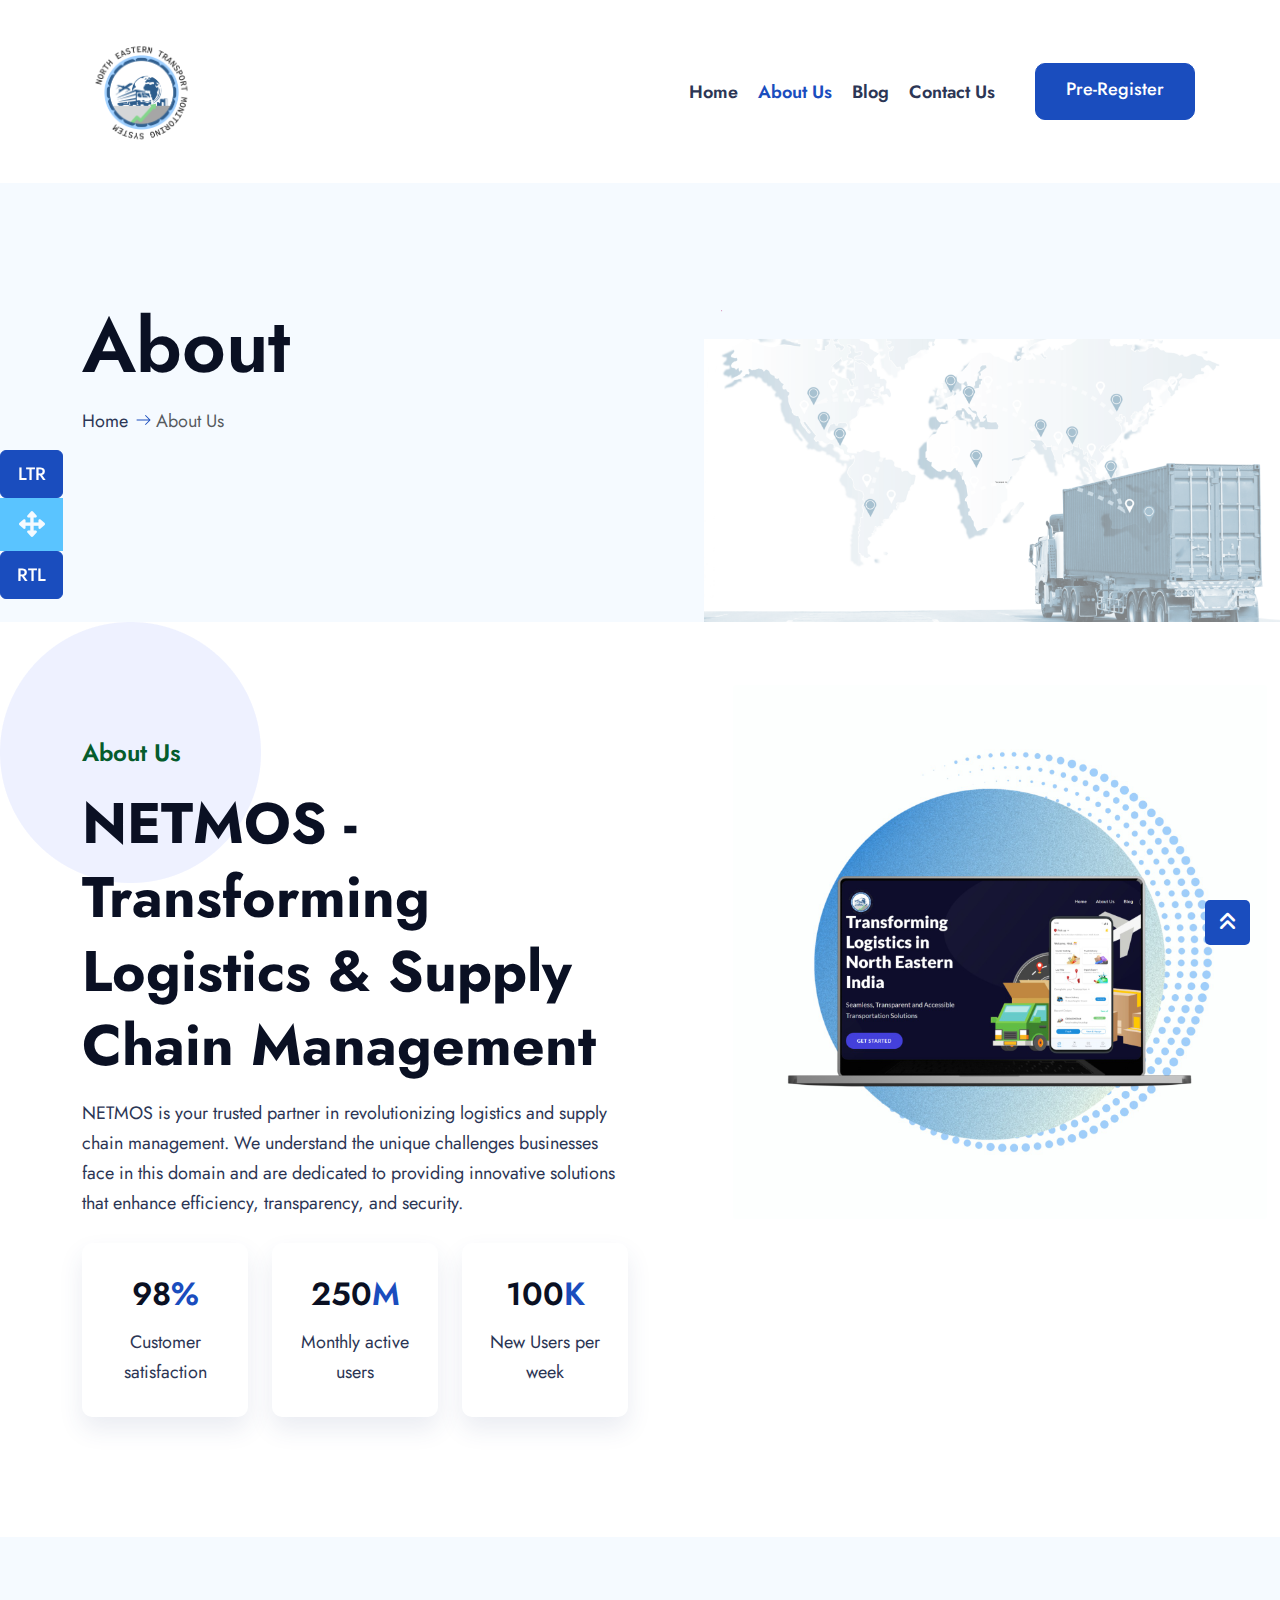
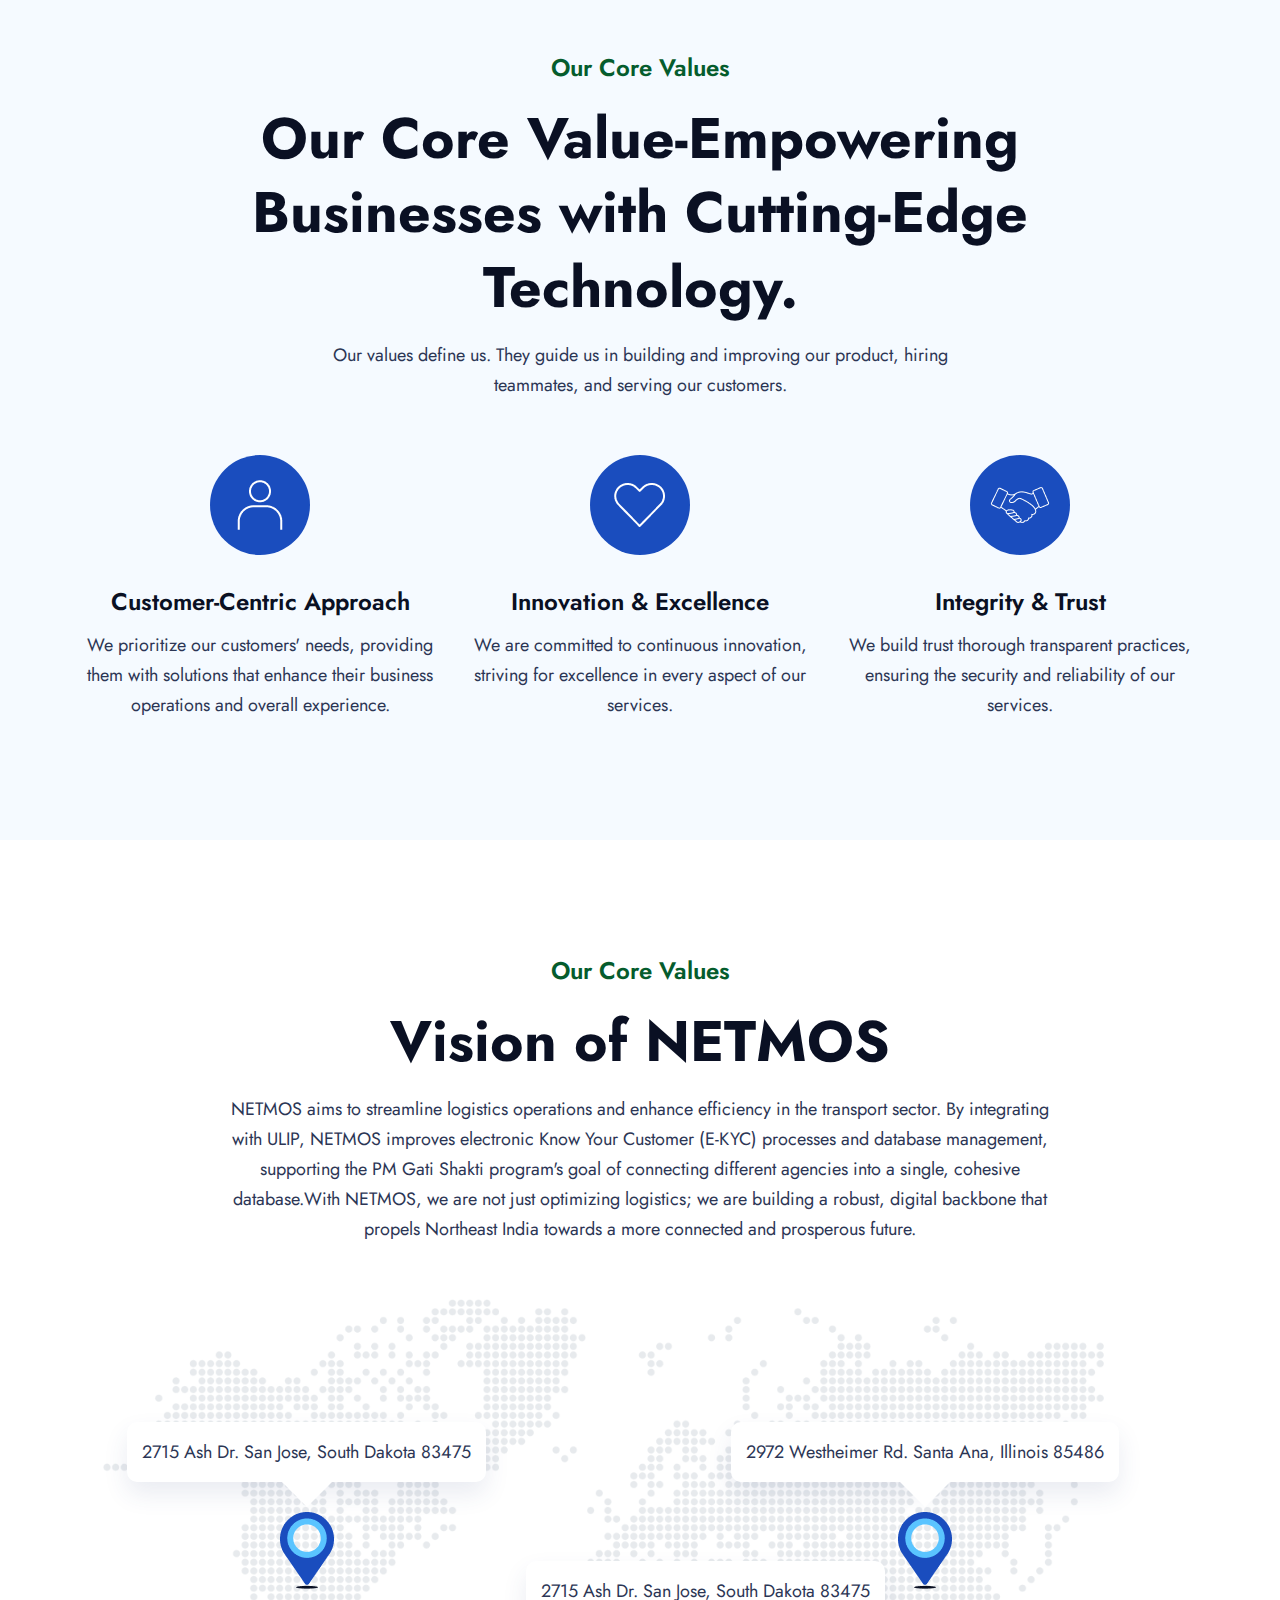
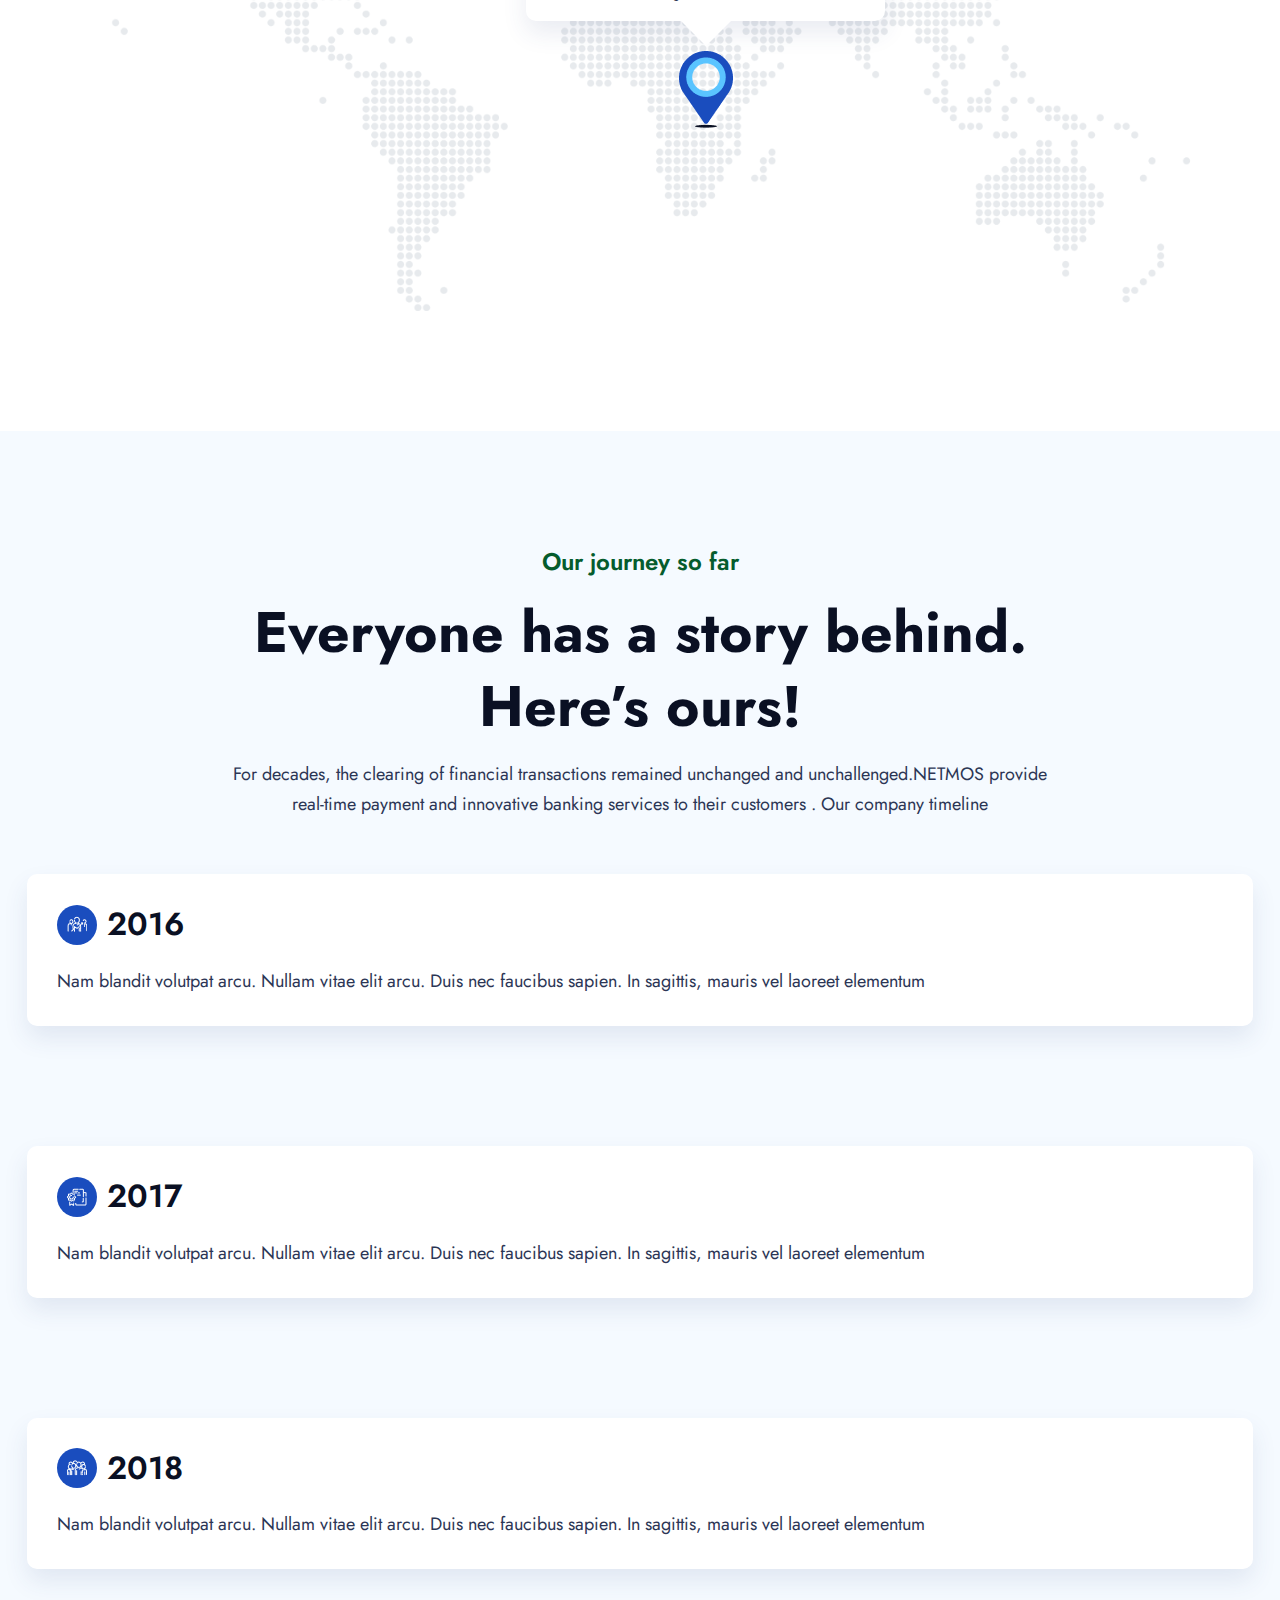
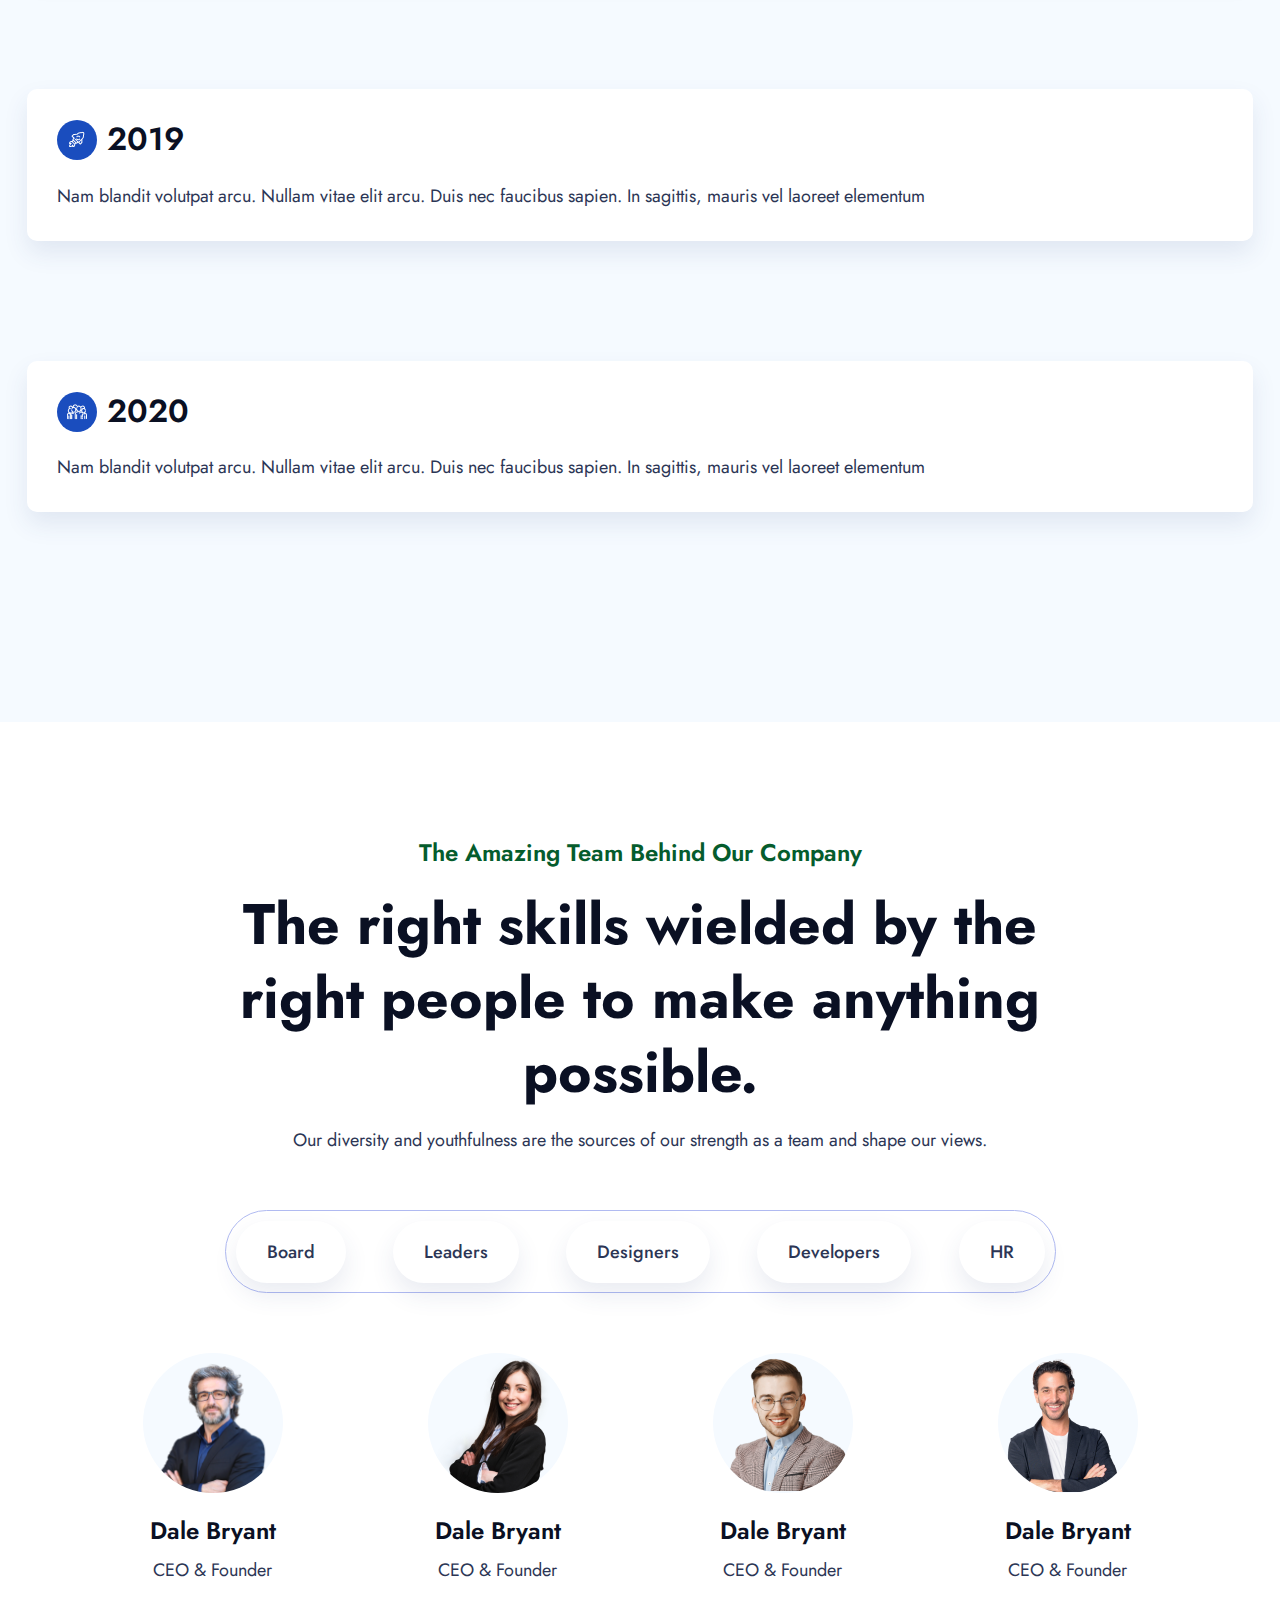
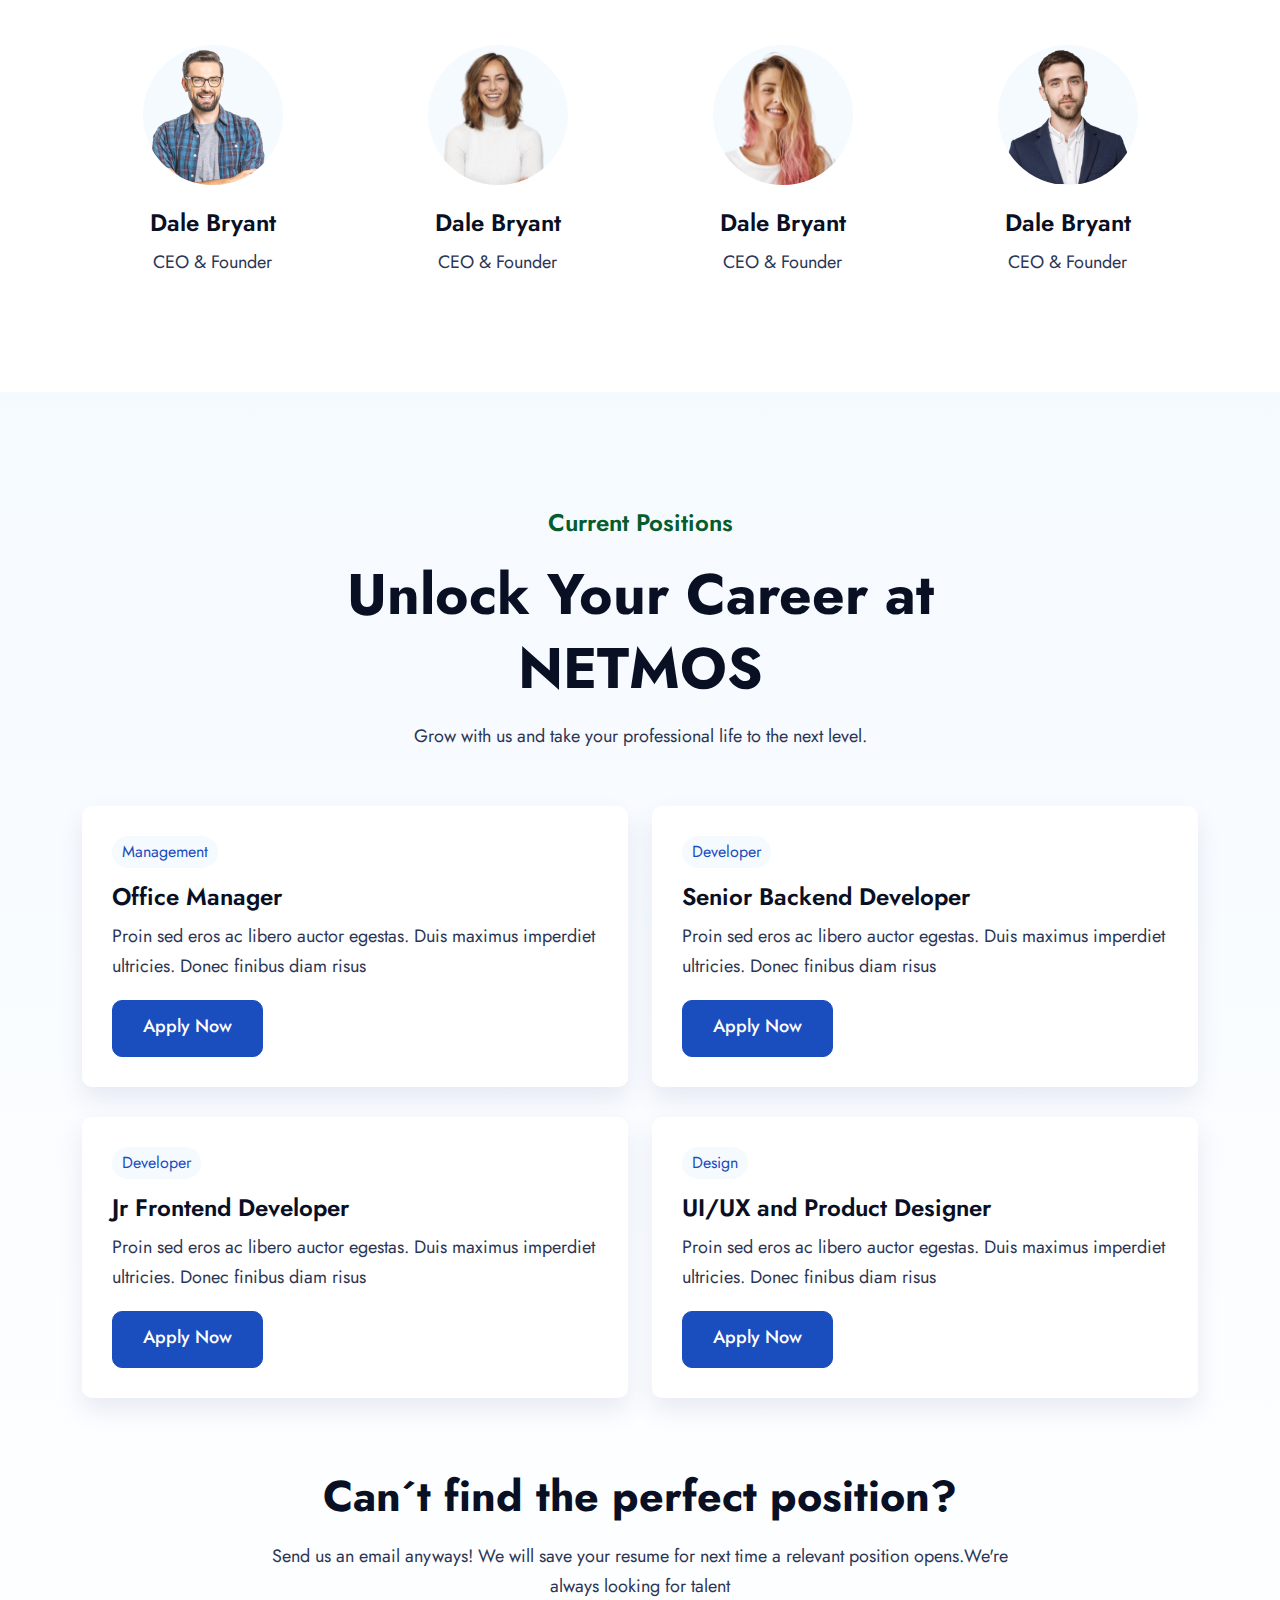
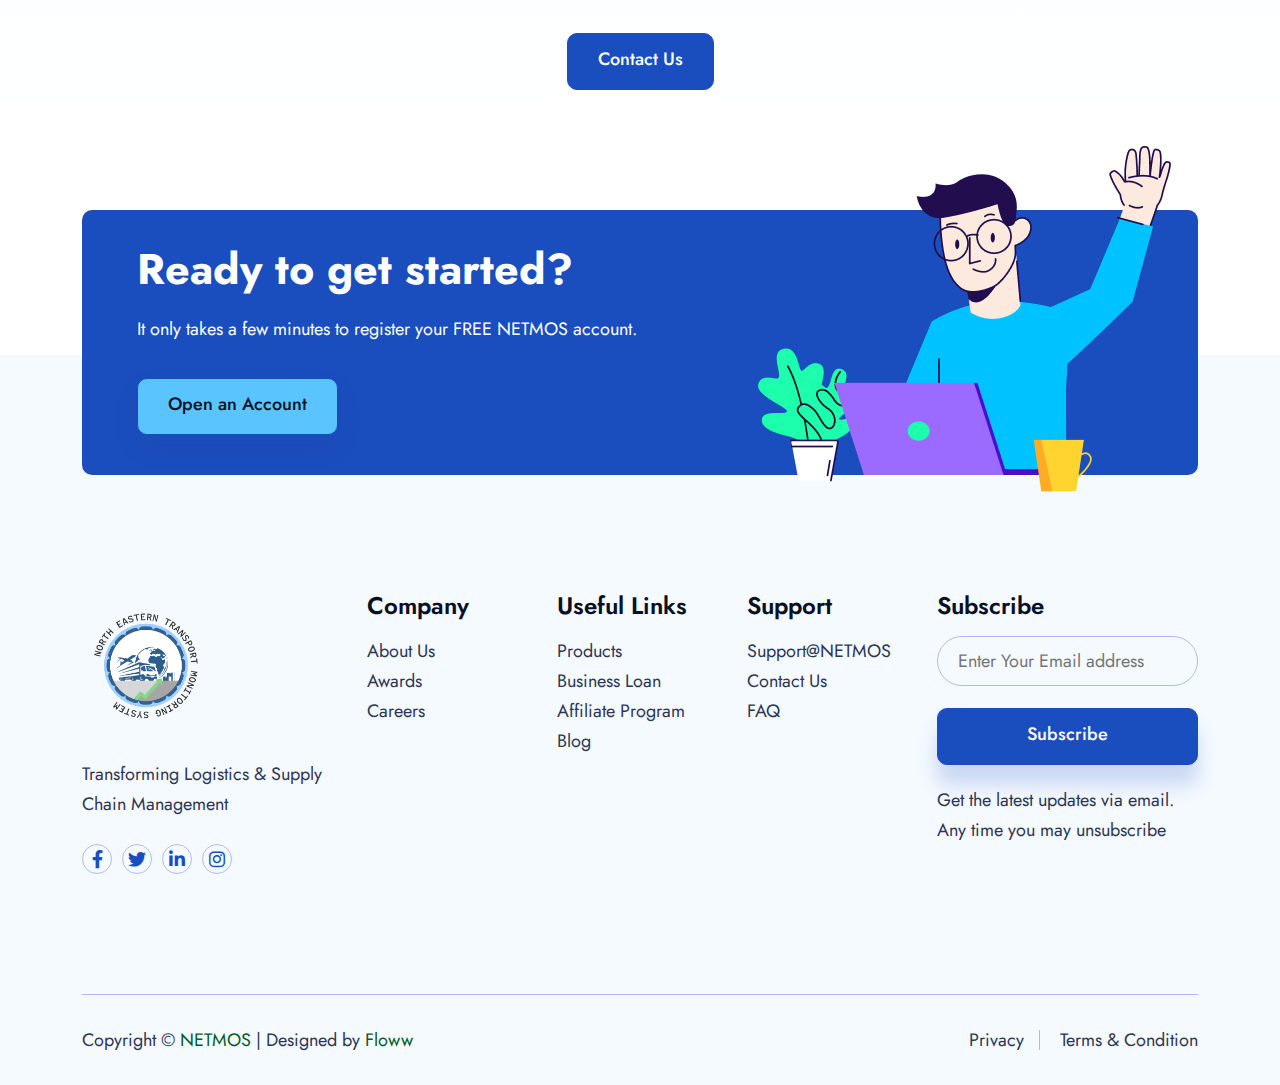
==== commit 037d7dcf: "Responsiveness & About section image modified" ====
--- a/about-us-tushar.html
+++ b/about-us-tushar.html
@@ -16,10 +16,10 @@
     <!-- <link rel="stylesheet" href="css/all.min.css"> -->
 
     <link rel="stylesheet" href="css/jquery-ui.css">
-    <link rel="stylesheet" href="css/plugin/nice-select.css">
-    <link rel="stylesheet" href="css/plugin/slick.css">
+    <link rel="stylesheet" href="css/nice-select.css">
+    <link rel="stylesheet" href="css/slick.css">
     <link rel="stylesheet" href="css/arafat-font.css">
-    <link rel="stylesheet" href="css/plugin/animate.css">
+    <link rel="stylesheet" href="css/animate.css">
     <link rel="stylesheet" href="css/style.min.css">
     <link rel="stylesheet" href="css/style-rtl.min.css" id="rtl-stylesheet" disabled>
 </head>
@@ -214,9 +214,9 @@
                     </div>
                     <div class="col-lg-6 text-end">
                         <div class="img-area">
-                            <img class="img-1" src="img2/about-img-1.png" alt="image">
-                            <img class="img-2" src="img2/about-img-2.png" alt="image">
-                            <img class="img-3" src="img2/about-img-3.png" alt="image">
+                            <!-- <img class="img-1" src="img2/about-img-1.png" alt="image"> -->
+                            <!-- <img class="img-2" src="img2/about-img-2.png" alt="image">-->
+                            <img class="img-3" src="img2/about img.jpeg" alt="image">
                         </div>
                     </div>
                 </div>
@@ -1148,119 +1148,12 @@
     <script src="js/jquery-ui.js"></script>
     <script src="js/bootstrap.min.js"></script>
     <script src="js/fontawesome.js"></script>
-    <script src="js/plugin/slick.js"></script>
-    <script src="js/plugin/apexcharts.min.js"></script>
-    <script src="js/plugin/jquery.nice-select.min.js"></script>
-    <script src="js/plugin/wow.min.js"></script>
-    <script src="js/plugin/plugin.js"></script>
+    <script src="js/slick.js"></script>
+    <script src="js/apexcharts.min.js"></script>
+    <script src="js/jquery.nice-select.min.js"></script>
+    <script src="js/wow.min.js"></script>
+    <script src="js/plugin.js"></script>
     <script src="js/main.js"></script>
 </body>
 
-</html>
-
-
-
-
-
-
-<!-- Footer Area Start -->
-<div class="footer-section">
-    <div class="container pt-120">
-        <div class="row cus-mar pt-120 pb-120 justify-content-between wow fadeInUp">
-            <div class="col-xl-3 col-lg-3 col-md-4 col-6">
-                <div class="footer-box">
-                    <a href="index.html" class="logo">
-                        <img src="img/logos/netmos-logo.png" alt="logo" style="width: 115px;">
-                    </a>
-                    <p>Transforming Logistics & Supply Chain Management</p>
-                    <div class=" social-link d-flex align-items-center">
-                        <a href="javascript:void(0)"><i class="fab fa-facebook-f"></i></a>
-                        <a href="https://x.com/Netmos_India"><i class="fab fa-twitter"></i></a>
-                        <a href="https://www.linkedin.com/company/netmos/"><i class="fab fa-linkedin-in"></i></a>
-                        <a href="https://www.instagram.com/netmos_india/"><i class="fab fa-instagram"></i></a>
-                    </div>
-                </div>
-            </div>
-            <div class="col-xl-2 col-lg-2 col-6">
-                <div class="footer-box">
-                    <h5>Company</h5>
-                    <ul class="footer-link">
-                        <li><a href="about-us-tushar.html">About Us</a></li>
-                        <li><a href="awards.html">Awards</a></li>
-                        <li><a href="career-single.html">Careers</a></li>
-                    </ul>
-                </div>
-            </div>
-            <div class="col-xl-2 col-lg-2 col-6">
-                <div class="footer-box">
-                    <h5>Useful Links</h5>
-                    <ul class="footer-link">
-                        <li><a href="product.html">Products</a></li>
-                        <li><a href="business-loan.html">Business Loan</a></li>
-                        <li><a href="affiliate.html">Affiliate Program</a></li>
-                        <li><a href="blog-list.html">Blog</a></li>
-                    </ul>
-                </div>
-            </div>
-            <div class="col-xl-2 col-lg-2 col-6">
-                <div class="footer-box">
-                    <h5>Support</h5>
-                    <ul class="footer-link">
-                        <li><a href="/cdn-cgi/l/email-protection#23505653534c51576341424d484a4c">Support@NETMOS
-                            </a>
-                        </li>
-                        <li><a href="contact-us-tushar.html">Contact Us</a></li>
-                        <li><a href="faqs.html">FAQ</a></li>
-                    </ul>
-                </div>
-            </div>
-            <div class="col-xl-3 col-8">
-                <div class="footer-box">
-                    <h5>Subscribe</h5>
-                    <form>
-                        <div class="form-group">
-                            <input type="text" placeholder="Enter Your Email address">
-                            <button class="cmn-btn">Subscribe</button>
-                        </div>
-                    </form>
-                    <p>Get the latest updates via email. Any time you may unsubscribe</p>
-                </div>
-            </div>
-        </div>
-        <div class="row">
-            <div class="col-12">
-                <div class="footer-bottom">
-                    <div class="left">
-                        <p> Copyright © <a href="index.html">NETMOS</a> | Designed by
-                            <a href="https://gofloww.co">Floww</a>
-                        </p>
-                    </div>
-                    <div class="right">
-                        <a href="privacy-policy.html" class="cus-bor">Privacy </a>
-                        <a href="terms-conditions.html">Terms &amp; Condition </a>
-                    </div>
-                </div>
-            </div>
-        </div>
-    </div>
-    <div class="img-area">
-        <img src="img2/footer-Illu-left.png" class="left" alt="Images">
-        <img src="img2/footer-Illu-right.png" class="right" alt="Images">
-    </div>
-</div>
-<!-- Footer Area End -->
-
-<!--==================================================================-->
-<script src="js/jquery.min.js"></script>
-<script src="js/jquery-ui.js"></script>
-<script src="js/bootstrap.min.js"></script>
-<script src="js/fontawesome.js"></script>
-<script src="js/plugin/slick.js"></script>
-<script src="js/plugin/apexcharts.min.js"></script>
-<script src="js/plugin/jquery.nice-select.min.js"></script>
-<script src="js/plugin/wow.min.js"></script>
-<script src="js/plugin/plugin.js"></script>
-<script src="js/main.js"></script>
-</body>
-
 </html>--- a/css/nice-select.css
+++ b/css/nice-select.css
@@ -0,0 +1,138 @@
+.nice-select {
+    -webkit-tap-highlight-color: transparent;
+    background-color: #fff;
+    border-radius: 5px;
+    border: solid 1px #e8e8e8;
+    box-sizing: border-box;
+    clear: both;
+    cursor: pointer;
+    display: block;
+    float: left;
+    font-family: inherit;
+    font-size: 14px;
+    font-weight: normal;
+    height: 42px;
+    line-height: 40px;
+    outline: none;
+    padding-left: 18px;
+    padding-right: 30px;
+    position: relative;
+    text-align: left !important;
+    -webkit-transition: all 0.2s ease-in-out;
+    transition: all 0.2s ease-in-out;
+    -webkit-user-select: none;
+       -moz-user-select: none;
+        -ms-user-select: none;
+            user-select: none;
+    white-space: nowrap;
+    width: auto; }
+    .nice-select:hover {
+      border-color: #dbdbdb; }
+    .nice-select:active, .nice-select.open, .nice-select:focus {
+      border-color: #999; }
+    .nice-select:after {
+      border-bottom: 2px solid #999;
+      border-right: 2px solid #999;
+      content: '';
+      display: block;
+      height: 5px;
+      margin-top: -4px;
+      pointer-events: none;
+      position: absolute;
+      right: 12px;
+      top: 50%;
+      -webkit-transform-origin: 66% 66%;
+          -ms-transform-origin: 66% 66%;
+              transform-origin: 66% 66%;
+      -webkit-transform: rotate(45deg);
+          -ms-transform: rotate(45deg);
+              transform: rotate(45deg);
+      -webkit-transition: all 0.15s ease-in-out;
+      transition: all 0.15s ease-in-out;
+      width: 5px; }
+    .nice-select.open:after {
+      -webkit-transform: rotate(-135deg);
+          -ms-transform: rotate(-135deg);
+              transform: rotate(-135deg); }
+    .nice-select.open .list {
+      opacity: 1;
+      pointer-events: auto;
+      -webkit-transform: scale(1) translateY(0);
+          -ms-transform: scale(1) translateY(0);
+              transform: scale(1) translateY(0); }
+    .nice-select.disabled {
+      border-color: #ededed;
+      color: #999;
+      pointer-events: none; }
+      .nice-select.disabled:after {
+        border-color: #cccccc; }
+    .nice-select.wide {
+      width: 100%; }
+      .nice-select.wide .list {
+        left: 0 !important;
+        right: 0 !important; }
+    .nice-select.right {
+      float: right; }
+      .nice-select.right .list {
+        left: auto;
+        right: 0; }
+    .nice-select.small {
+      font-size: 12px;
+      height: 36px;
+      line-height: 34px; }
+      .nice-select.small:after {
+        height: 4px;
+        width: 4px; }
+      .nice-select.small .option {
+        line-height: 34px;
+        min-height: 34px; }
+    .nice-select .list {
+      background-color: #fff;
+      border-radius: 5px;
+      box-shadow: 0 0 0 1px rgba(68, 68, 68, 0.11);
+      box-sizing: border-box;
+      margin-top: 4px;
+      opacity: 0;
+      overflow: hidden;
+      padding: 0;
+      pointer-events: none;
+      position: absolute;
+      top: 100%;
+      left: 0;
+      -webkit-transform-origin: 50% 0;
+          -ms-transform-origin: 50% 0;
+              transform-origin: 50% 0;
+      -webkit-transform: scale(0.75) translateY(-21px);
+          -ms-transform: scale(0.75) translateY(-21px);
+              transform: scale(0.75) translateY(-21px);
+      -webkit-transition: all 0.2s cubic-bezier(0.5, 0, 0, 1.25), opacity 0.15s ease-out;
+      transition: all 0.2s cubic-bezier(0.5, 0, 0, 1.25), opacity 0.15s ease-out;
+      z-index: 9; }
+      .nice-select .list:hover .option:not(:hover) {
+        background-color: transparent !important; }
+    .nice-select .option {
+      cursor: pointer;
+      font-weight: 400;
+      line-height: 40px;
+      list-style: none;
+      min-height: 40px;
+      outline: none;
+      padding-left: 18px;
+      padding-right: 29px;
+      text-align: left;
+      -webkit-transition: all 0.2s;
+      transition: all 0.2s; }
+      .nice-select .option:hover, .nice-select .option.focus, .nice-select .option.selected.focus {
+        background-color: #f6f6f6; }
+      .nice-select .option.selected {
+        font-weight: bold; }
+      .nice-select .option.disabled {
+        background-color: transparent;
+        color: #999;
+        cursor: default; }
+  
+  .no-csspointerevents .nice-select .list {
+    display: none; }
+  
+  .no-csspointerevents .nice-select.open .list {
+    display: block; }--- a/css/style.min.css
+++ b/css/style.min.css
@@ -636,10 +636,6 @@
   border-radius: 0px 20px 20px 0px;
   z-index: -1;
 }
-.partner-box {
-  display: flex;
-  justify-content: space-around;
-}
 .banner-section .partner .partner-box .slick-track {
   display: flex;
   align-items: center;
@@ -692,7 +688,7 @@
   content: "";
 }
 .banner-section.about .overlay {
-  background-image: url(../img2/about-left.png), url(../img2/about-right.png);
+  background-image: url(../img/about-left.png), url(../img2/about-banner-2.png);
   background-repeat: no-repeat;
   background-position: left 120px, right bottom;
 }
@@ -702,7 +698,7 @@
   background-position: right bottom;
 }
 .banner-section.account .overlay {
-  background-image: url(../img2/account-banner.png);
+  background-image: url(../img/account-banner.png);
   background-repeat: no-repeat;
   background-position: right bottom;
 }
@@ -710,7 +706,7 @@
   padding: 332px 0 214px;
 }
 .banner-section.account-details .overlay {
-  background-image: url(../img2/account-details-banner.png);
+  background-image: url(../img/account-details-banner.png);
   background-repeat: no-repeat;
   background-position: right 10% bottom 30px;
 }
@@ -718,8 +714,7 @@
   padding: 298px 0 165px;
 }
 .banner-section.card-banner .overlay {
-  background-image: url(../img2/card-banner-bg.png),
-    url(../img2/card-banner.png);
+  background-image: url(../img/card-banner-bg.png), url(../img/card-banner.png);
   background-repeat: no-repeat;
   background-position: left bottom, right bottom;
 }
@@ -727,7 +722,7 @@
   padding: 350px 0 233px;
 }
 .banner-section.product .overlay {
-  background-image: url(../img2/product-banner.png);
+  background-image: url(../img/product-banner.png);
   background-repeat: no-repeat;
   background-position: right 50px center;
   background-position-y: 63%;
@@ -736,7 +731,7 @@
   padding: 356px 0 239px;
 }
 .banner-section.car-loans .overlay {
-  background-image: url(../img2/car-banner.png);
+  background-image: url(../img/car-banner.png);
   background-repeat: no-repeat;
   background-position: right 50px center;
   background-position-y: 63%;
@@ -745,7 +740,7 @@
   padding: 307px 0 170px;
 }
 .banner-section.business-loan .overlay {
-  background-image: url(../img2/business-banner.png);
+  background-image: url(../img/business-banner.png);
   background-repeat: no-repeat;
   background-position: right 110px bottom;
 }
@@ -753,7 +748,7 @@
   padding: 307px 0 170px;
 }
 .banner-section.home-loan .overlay {
-  background-image: url(../img2/home-banner.png);
+  background-image: url(../img/home-banner.png);
   background-repeat: no-repeat;
   background-position: right 110px bottom;
 }
@@ -761,7 +756,7 @@
   padding: 307px 0 170px;
 }
 .banner-section.educations-loan .overlay {
-  background-image: url(../img2/educations-banner.png);
+  background-image: url(../img/educations-banner.png);
   background-repeat: no-repeat;
   background-position: right 110px bottom;
 }
@@ -769,7 +764,7 @@
   padding: 307px 0 170px;
 }
 .banner-section.personal-loan .overlay {
-  background-image: url(../img2/personal-banner.png);
+  background-image: url(../img/personal-banner.png);
   background-repeat: no-repeat;
   background-position: right 110px bottom;
 }
@@ -801,8 +796,8 @@
   width: 100%;
   height: 100%;
   z-index: 0;
-  background-image: url(../img2/remittance-Illu.png),
-    url(../img2/remittance-city-bg.png);
+  background-image: url(../img/remittance-Illu.png),
+    url(../img/remittance-city-bg.png);
   background-repeat: no-repeat;
   background-position: right bottom, right center;
 }
@@ -886,7 +881,7 @@
   padding: 265px 0 205px;
 }
 .banner-section.affiliate .bottom-box {
-  background-image: url(../img2/affiliate-circle.png);
+  background-image: url(../img/affiliate-circle.png);
   background-repeat: no-repeat;
   background-position: bottom 20px center;
   margin-top: -158px;
@@ -931,22 +926,22 @@
   background-color: var(--body-color);
 }
 .banner-section.blog .overlay {
-  background-image: url(../img2/blog-banner.png);
+  background-image: url(../img/blog-banner.png);
   background-repeat: no-repeat;
   background-position: right 30px bottom;
 }
 .banner-section.faqs .overlay {
-  background-image: url(../img2/faqs-banner.png);
+  background-image: url(../img/faqs-banner.png);
   background-repeat: no-repeat;
   background-position: right 30px bottom;
 }
 .banner-section.privacy-content .overlay {
-  background-image: url(../img2/privacy-banner.png);
+  background-image: url(../img/privacy-banner.png);
   background-repeat: no-repeat;
   background-position: right 30px bottom;
 }
 .banner-section.terms .overlay {
-  background-image: url(../img2/terms-banner.png);
+  background-image: url(../img/terms-banner.png);
   background-repeat: no-repeat;
   background-position: right 30px bottom;
 }
@@ -1084,7 +1079,7 @@
   direction: rtl;
 }
 .solutions-business {
-  background-image: url(../img2/solutions-business-bg.png);
+  background-image: url(../img/solutions-business-bg.png);
   background-repeat: no-repeat;
   background-position: top;
 }
@@ -1136,14 +1131,11 @@
   background-image: unset;
 }
 .card-section {
-  background-image: url(../img2/card-bg.png);
+  background-image: url(../img/card-bg.png);
   background-position: top left -150px;
   background-repeat: no-repeat;
   background-size: contain;
 }
-.container {
-  margin-left: 10rem;
-}
 .card-section .card-carousel-index .single {
   padding: 0 30px;
 }
@@ -1151,8 +1143,7 @@
   width: 100%;
 }
 .card-section .card-carousel-index .button-area {
-  margin-top: 1rem;
-  margin-bottom: 1rem;
+  margin-top: 30px;
 }
 .card-section .card-carousel-index .slick-prev {
   left: calc(50% - 100px);
@@ -1276,7 +1267,7 @@
   visibility: visible;
 }
 .call-action {
-  background-image: url(../img2/call-action-bg.png);
+  background-image: url(../img/call-action-bg.png);
   background-position: top;
   background-repeat: no-repeat;
 }
@@ -1299,7 +1290,7 @@
   margin: 0 10px;
 }
 .call-action.card-page {
-  background-image: url(../img2/call-action-card-bg.png);
+  background-image: url(../img/call-action-card-bg.png);
   background-position: top;
   background-repeat: no-repeat;
 }
@@ -1328,7 +1319,7 @@
   margin-top: -8px;
 }
 .call-action.second {
-  background-image: url(../img2/call-action-card-second.png);
+  background-image: url(../img/call-action-card-second.png);
   background-size: cover;
   background-repeat: no-repeat;
 }
@@ -1434,8 +1425,8 @@
   background: var(--hover-color);
 }
 .call-action.affiliate {
-  background-image: url(../img2/affiliate-card.png),
-    url(../img2/call-action-card-second.png);
+  background-image: url(../img/affiliate-card.png),
+    url(../img/call-action-card-second.png);
   background-repeat: no-repeat;
   background-position: right 90px top, top;
 }
@@ -2072,7 +2063,7 @@
   z-index: 1;
 }
 .about-section .img-area .img-3 {
-  top: -150px;
+  top: -400px;
   right: -75px;
 }
 .our-core-values {
@@ -2680,7 +2671,7 @@
   width: 100%;
   height: 100%;
   z-index: 0;
-  background-image: url(../img2/card-feature-right.png);
+  background-image: url(../img/card-feature-right.png);
   background-repeat: no-repeat;
   background-position: right top;
 }
@@ -2777,7 +2768,7 @@
   background: #f5faff;
 }
 .apply-for-loan .overlay {
-  background-image: url(../img2/apply-for-loan-bg.png);
+  background-image: url(../img/apply-for-loan-bg.png);
   background-repeat: no-repeat;
   background-position: top;
   background-size: auto;
@@ -2832,7 +2823,7 @@
   height: 75%;
   top: 12px;
   z-index: -1;
-  background-image: url(../img2/apply-loan-banner.png);
+  background-image: url(../img/apply-loan-banner.png);
   background-repeat: no-repeat;
   background-position: right bottom;
 }
@@ -2967,7 +2958,7 @@
   content: "";
   width: 100%;
   height: 100%;
-  background-image: url(../img2/call-action-card-bg.png);
+  background-image: url(../img/call-action-card-bg.png);
   background-position: top;
   background-size: contain;
   background-repeat: no-repeat;
@@ -3306,7 +3297,7 @@
   padding-bottom: 0;
 }
 .counter-educations {
-  background-image: url(../img2/counter-bg.png);
+  background-image: url(../img/counter-bg.png);
   background-repeat: no-repeat;
   background-size: cover;
 }
@@ -3393,7 +3384,7 @@
   box-shadow: 0px 12px 24px rgba(47, 65, 129, 0.1);
   border-radius: 20px;
   padding: 30px;
-  background-image: url(../img2/how-it-works-circle.png);
+  background-image: url(../img/how-it-works-circle.png);
   background-repeat: no-repeat;
   background-position: left bottom;
   position: absolute;
@@ -3422,7 +3413,7 @@
   margin-right: 10px;
 }
 .how-it-works .contant-area.congratulation {
-  background-image: url(../img2/congratulation-bg.png);
+  background-image: url(../img/congratulation-bg.png);
   background-repeat: no-repeat;
   background-position: bottom;
   width: 70%;
@@ -3446,12 +3437,12 @@
 }
 .how-it-works .mid-contant:before {
   top: -15%;
-  background-image: url(../img2/divider-1.png);
+  background-image: url(../img/divider-1.png);
   background-repeat: no-repeat;
 }
 .how-it-works .mid-contant::after {
   bottom: -15%;
-  background-image: url(../img2/divider-2.png);
+  background-image: url(../img/divider-2.png);
   background-repeat: no-repeat;
 }
 .blog-single .img-area-top img {
@@ -3562,7 +3553,7 @@
   width: 100%;
   height: 100%;
   z-index: -1;
-  background-image: url(../img2/sign-in-up-bg.png);
+  background-image: url(../img/sign-in-up-bg.png);
   background-repeat: no-repeat;
   background-position: right top;
 }
@@ -3869,6 +3860,15 @@
   .faqs-section.account::before {
     width: 100%;
     left: 0;
+  }
+  .financial-text {
+    font-size: 2rem;
+    font-weight: 800;
+    color: #055c2d;
+  }
+  .inner-container {
+    display: flex;
+    justify-content: center;
   }
   .how-works .nav-link .left-side::before {
     left: calc(50% + 5px);
